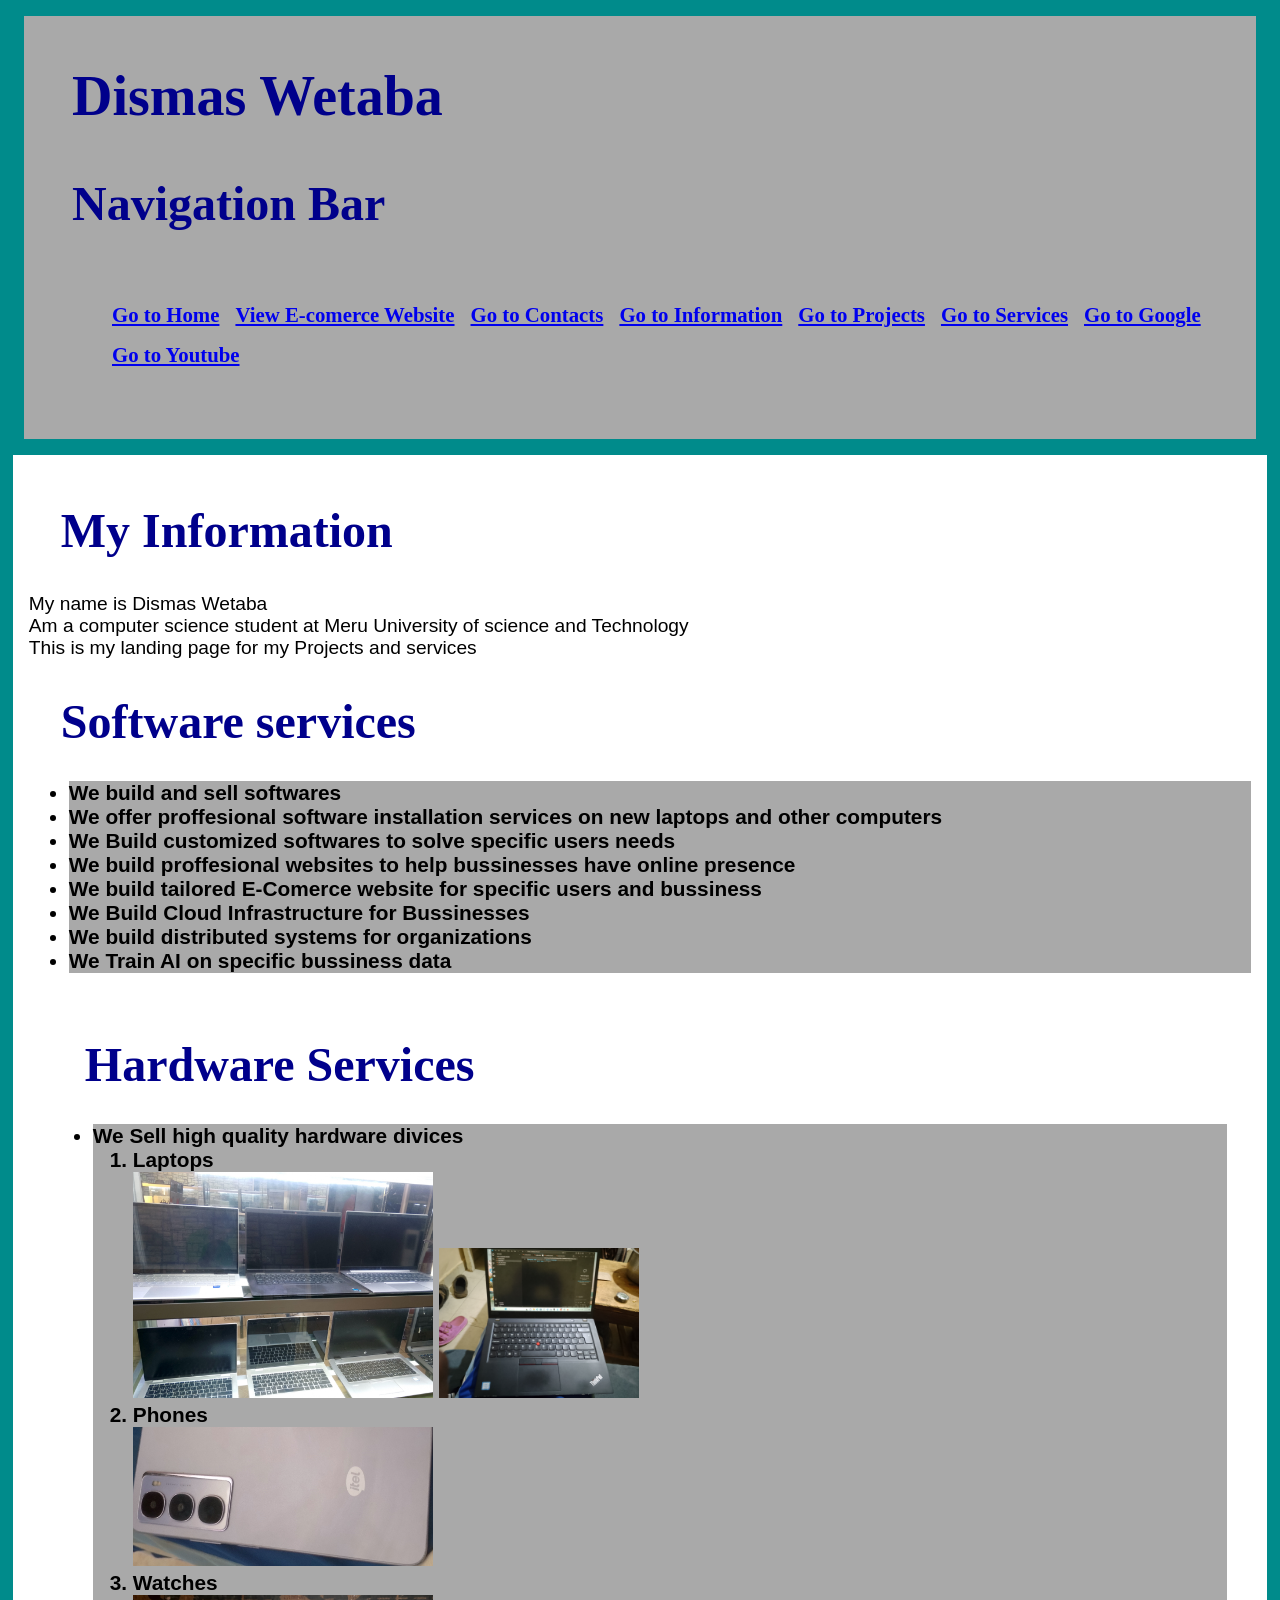
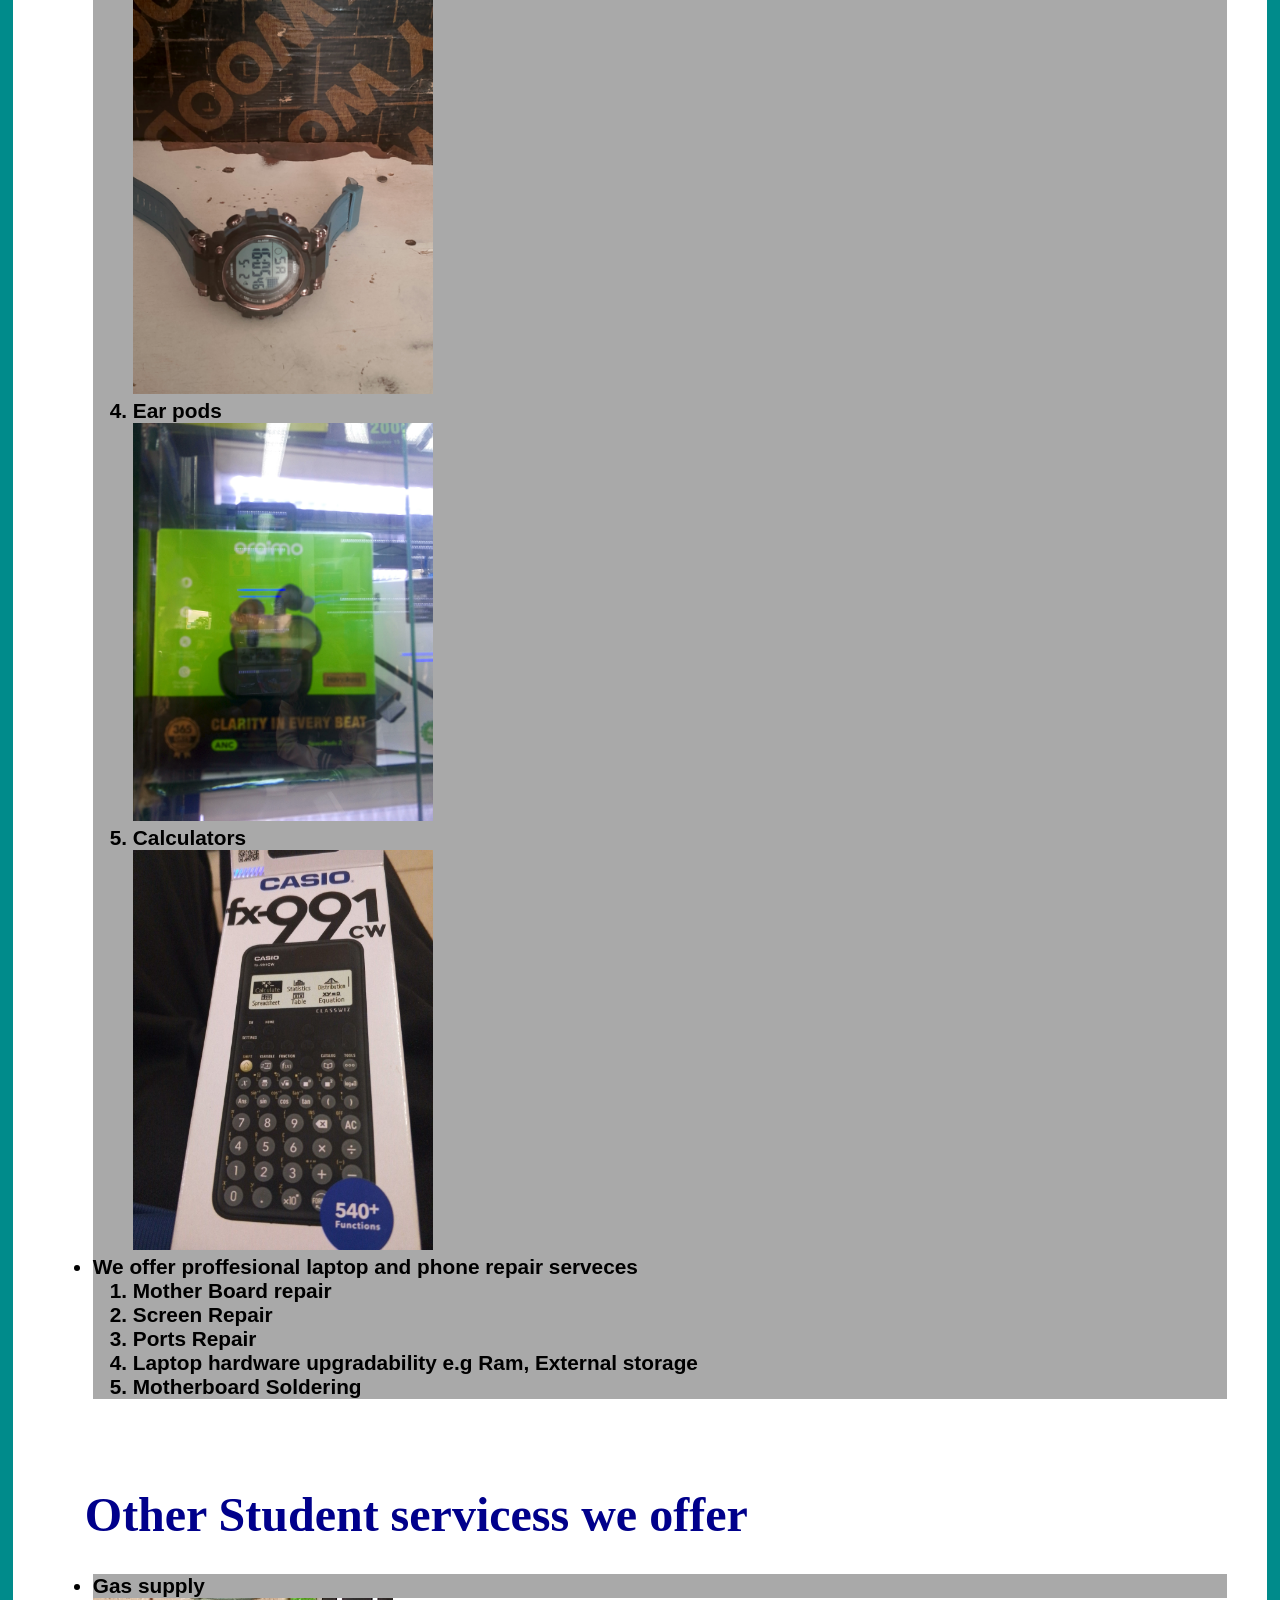
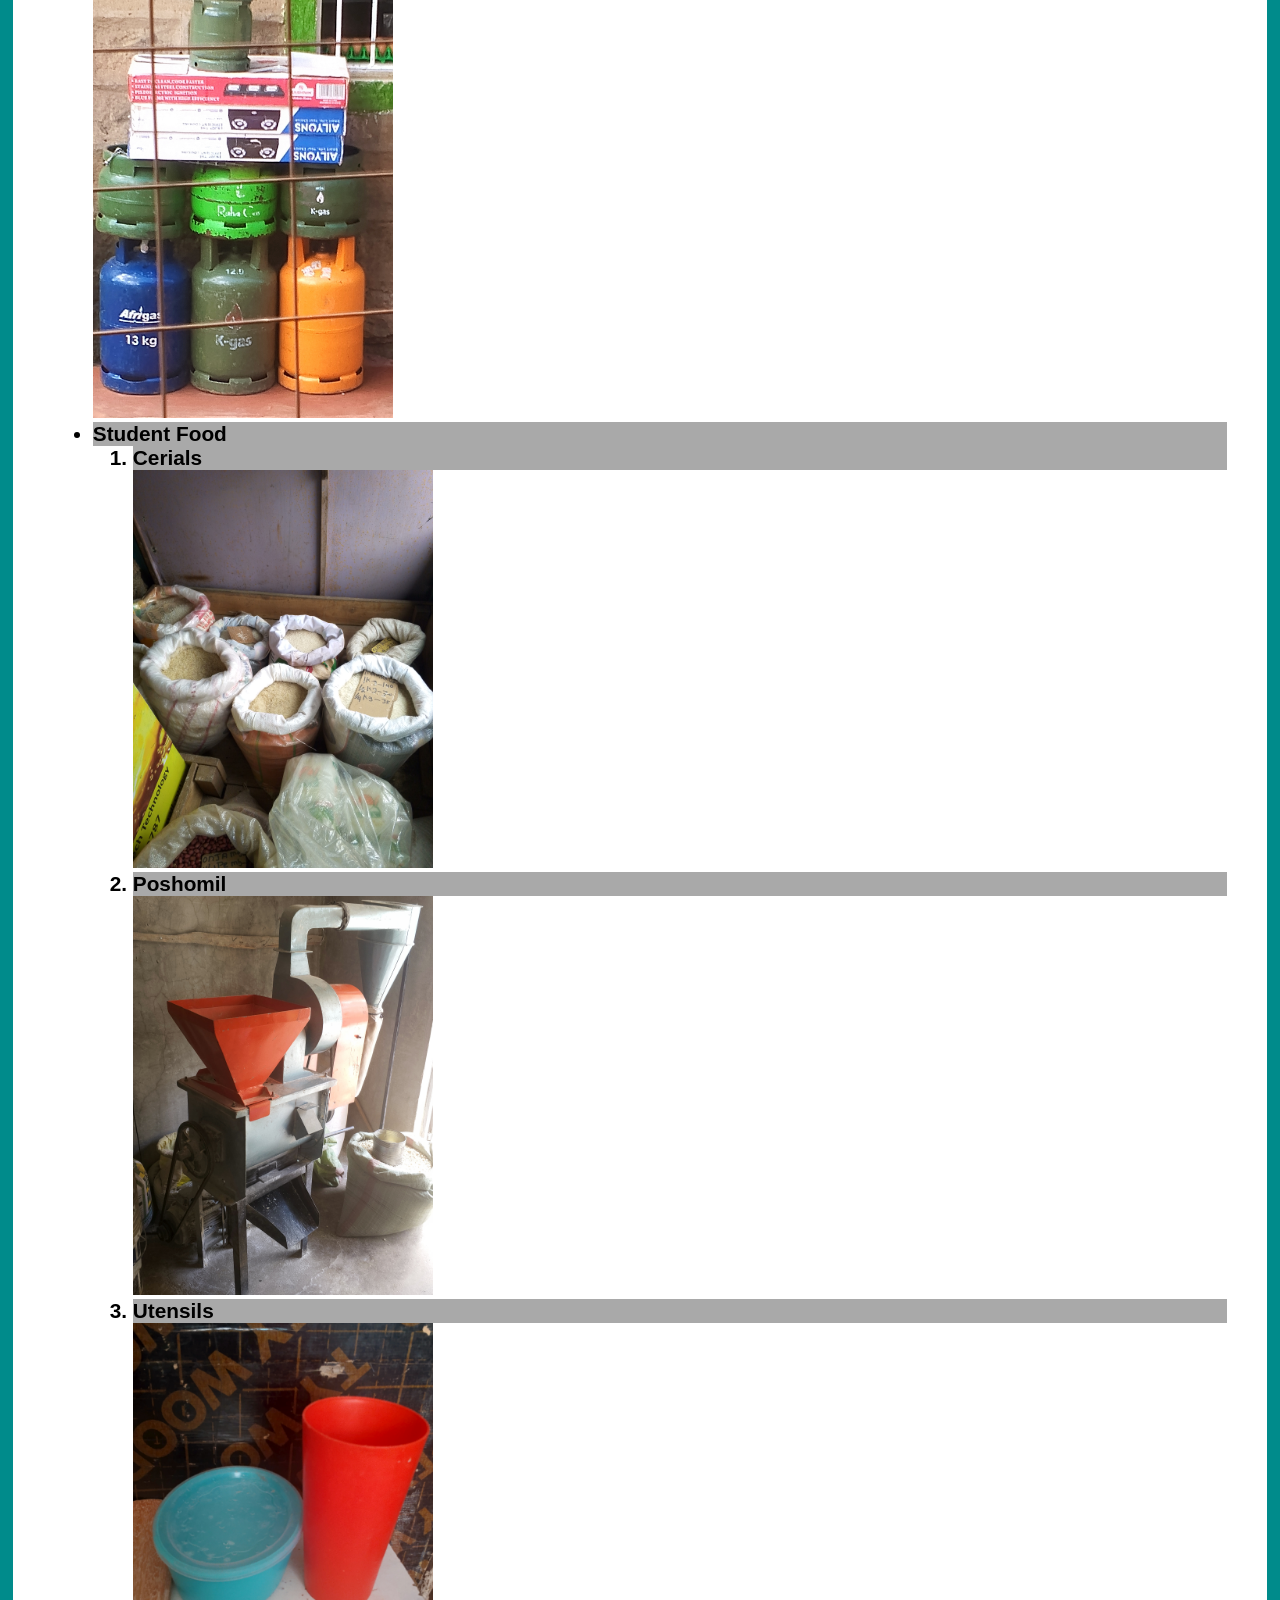
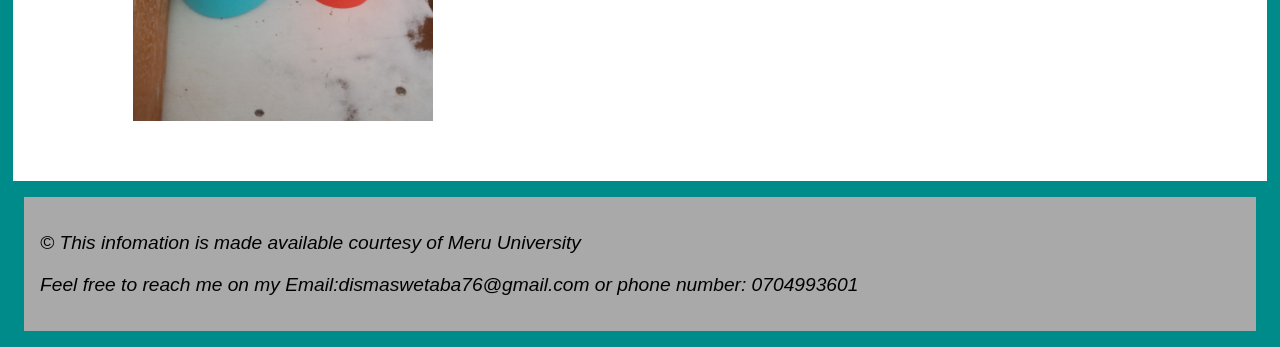
==== index.html @ cfc2835a "Added link to E-comerce website" ====
<!DOCTYPE html>
<html lang="en">
    <head>
        <meta charset="UTF-8">
        <meta name="viewport" content="width=device-width, initial-scale=1.0">
        <title> Dismas Home Page</title>
        <link rel="stylesheet" type="text/css" href="styles.css">
    </head>
    <body>
        <header>
            <h1>Dismas Wetaba</h1>
            <h2>Navigation Bar</h2>
            <strong>
                <nav>
                    <ul>
                        <li><a href="index1.html">Go to Home</a></li>
                        <li><a href="https://dismaswetaba.github.io/e_comerce_website/">View E-comerce Website</a></li>
                        <li><a href="contact1.html">Go to Contacts</a></li>
                        <li><a href="about1.html">Go to Information</a></li>
                        <li><a href="projects1.html">Go to Projects</a></li>
                        <li><a href="services1.html">Go to Services</a></li>
                        <li><a href="https://google.com">Go to Google</a></li>
                        <li><a href="https://youtube.com">Go to Youtube</a></li>
                    </ul>
                </nav>
            </strong>
        </header>
        <main>
            <h2>My Information</h2>
            <p>My name is Dismas Wetaba <br>Am a computer science student at Meru University of science and Technology <br>This is my landing page for my Projects and services </p>
            <section>
                <h2>Software services</h2>
                <ul>
                    <li>We build and sell softwares</li>
                    <li>We offer proffesional software installation services on new laptops and other computers</li>
                    <li>We Build customized softwares to solve specific users needs</li>
                    <li>We build proffesional websites to help bussinesses have online presence</li>
                    <li>We build tailored E-Comerce website for specific users and bussiness</li>
                    <li>We Build Cloud Infrastructure for Bussinesses</li>
                    <li>We build distributed systems for organizations </li>
                    <li>We Train AI on specific bussiness data</li>
                </ul>
            </section>
            <section class="card">
                <h2>Hardware Services</h2>
                <ul>
                    <li>We Sell high quality hardware divices
                        <ol>
                            <li>Laptops</li>
                            <img src="website_images/laptops.jpg" alt="Laptops" width="300" height="300"> 
                            <img src="website_images/laptop.jpg" alt="Laptop" width="200" height="250">                          <li>Phones</li>
                            <img src="website_images/phone.jpg" alt="Phone" width="300" height="300">
                            <li>Watches</li>
                            <img src="website_images/watch.jpg" alt="Watch" width="300" height="300">
                            <li>Ear pods</li>
                            <img src="website_images/earpods.jpg" alt="Ear Pods" width="300" height="300">
                            <li>Calculators</li>
                            <img src="website_images/calculator.jpg" alt="Calculator" width="300" height="300">
                        </ol>
                    </li>
                    <li>We offer proffesional laptop and phone repair serveces 
                        <ol>
                            <li>Mother Board repair</li>
                            <li>Screen Repair</li>
                            <li>Ports Repair</li>
                            <li>Laptop hardware upgradability e.g Ram, External storage</li>
                            <li>Motherboard Soldering</li>
                        </ol>
                    </li>
                </ul>
            </section>
            <aside class="card">
                <h2>Other Student servicess we offer</h2>
                <ul>
                    <li>Gas supply</li>
                        <img src="website_images/gas.jpg" alt="Gas" width="300" height="300">
                    <li>Student Food</li>
                    <ol>
                        <li>Cerials</li>
                            <img src="website_images/serials.jpg" alt="Serials" width="300" height="300">
                        <li>Poshomil</li>
                            <img src="website_images/poshomill.jpg" alt="Poshomill" width="300" height="300">
                        <li>Utensils</li>
                            <img src="website_images/utensils.jpg" alt="Utensils" width="300" height="300">
                    </ol>
                </ul>
            </aside>
            
        </main>
        <footer>
           <em><p>&copy; This infomation is made available courtesy of Meru University </p></em>
           <em><p>Feel free to reach me on my Email:dismaswetaba76@gmail.com or phone number: 0704993601</p></em>

        </footer>
    </body>
</html>
---- styles.css ----
```css
*, *::before, *::after {
    margin: 0;
    padding: 0;
    box-sizing: border-box;
}

/* Page background */
body {
    background-color: darkcyan;
}

/* Headings */
h1, h2, h3, h4 {
    color: darkblue;
    font-family: 'Times New Roman', Times, serif;
    padding: 1rem;
    margin: 1rem;
    font-weight: bold;
}

h1 {
    font-size: 3.5rem;
}

h2 {
    font-size: 3rem;
}

h3 {
    font-size: 2.2rem;
}

h4 {
    font-size: 1.9rem;
}

/* Paragraphs */
p {
    color: black;
    font-size: 1.2rem;
    font-family: sans-serif;
}

/* Header */
header {
    background-color: darkgray;
    color: green;
    margin: 1rem;
    padding: 1rem;
}

/* Navigation */
nav {
    background-color: darkgray;
    color: blue;
    font-weight: bold;
    margin: 1rem;
    padding: 1rem;
    font-size: 1.5rem;
}

/* Navigation list */
nav ul {
    display: flex;
    flex-wrap: wrap;
    gap: 1rem;
    list-style: none;
}

/* Navigation links */
nav a {
    display: block;
}

/* Main content */
main {
    background-color: white;
    color: black;
    margin: 0.3rem;
    padding: 1rem;
    font-family: sans-serif;
}

/* Cards */
.card {
    margin: 0.5rem;
    padding: 1rem;
    font-size: 1rem;
}

/* Images videos and table*/
img{
    max-width: 100%;
    height: auto;
}
.myphoto img{display: block; height: 80%; width: auto; aspect-ratio: 4/3; object-fit: contain;}
video, table {max-width: 100%; height: auto; max-height: 80vh; width: 100%;}


/* Lists */
li {
    color: black;
    font-size: 1.3rem;
    font-weight: bold;
    background-color: darkgray;
}

/* Links */
a:hover {
    color: darkgreen;
    background-color: white;
}

a:visited {
    color: blue;
}

/* Forms */
form {
    font-size: 1rem;
    background-color: lightgreen;
    color: black;
    margin: 1rem;
    padding: 1rem;
    max-width: 70%;
    height: auto;
}

/* Buttons */
button {
    background-color: green;
    color: black;
    font-size: 1.5rem;
    margin: 0.2rem;
    padding: 0.2rem;
    font-weight: bold;
}

/* Input */
input:focus {
    background-color: white;
}

/* Tables */
.table{background-color: darkgray; color: black; border: 3px solid black; width: 100%;}


/* Footer */
footer {
    background-color: darkgray;
    color: blue;
    margin: 1rem;
    padding: 1rem;
    font-family: Arial, Helvetica, sans-serif;
}

/* ----------------------------- */
/* PHONE / SMALL SCREEN STYLES   */
/* ----------------------------- */
@media (max-width: 768px) {

    header {
        margin: 0.5rem;
        padding: 0.5rem;
    }

    h1 {
        font-size: 2.2rem;
        margin: 0.5rem;
        padding: 0.5rem;
    }

    h2 {
        font-size: 1.8rem;
        margin: 0.5rem;
        padding: 0.5rem;
    }

    h3 {
        font-size: 1.5rem;
    }

    h4 {
        font-size: 1.3rem;
    }

    nav {
        margin: 0.5rem;
        padding: 0.5rem;
        font-size: 1rem;
    }

    nav ul {
        flex-direction: column;
        gap: 0.5rem;
    }

    main {
        margin: 0.2rem;
        padding: 0.5rem;
    }

    .card {
        margin: 0.3rem;
        padding: 0.5rem;
    }

    p {
        font-size: 1rem;
    }

    li {
        font-size: 1rem;
    }

    footer {
        margin: 0.5rem;
        padding: 0.5rem;
    }

    footer p {
        font-size: 0.8rem;
    }
    
}
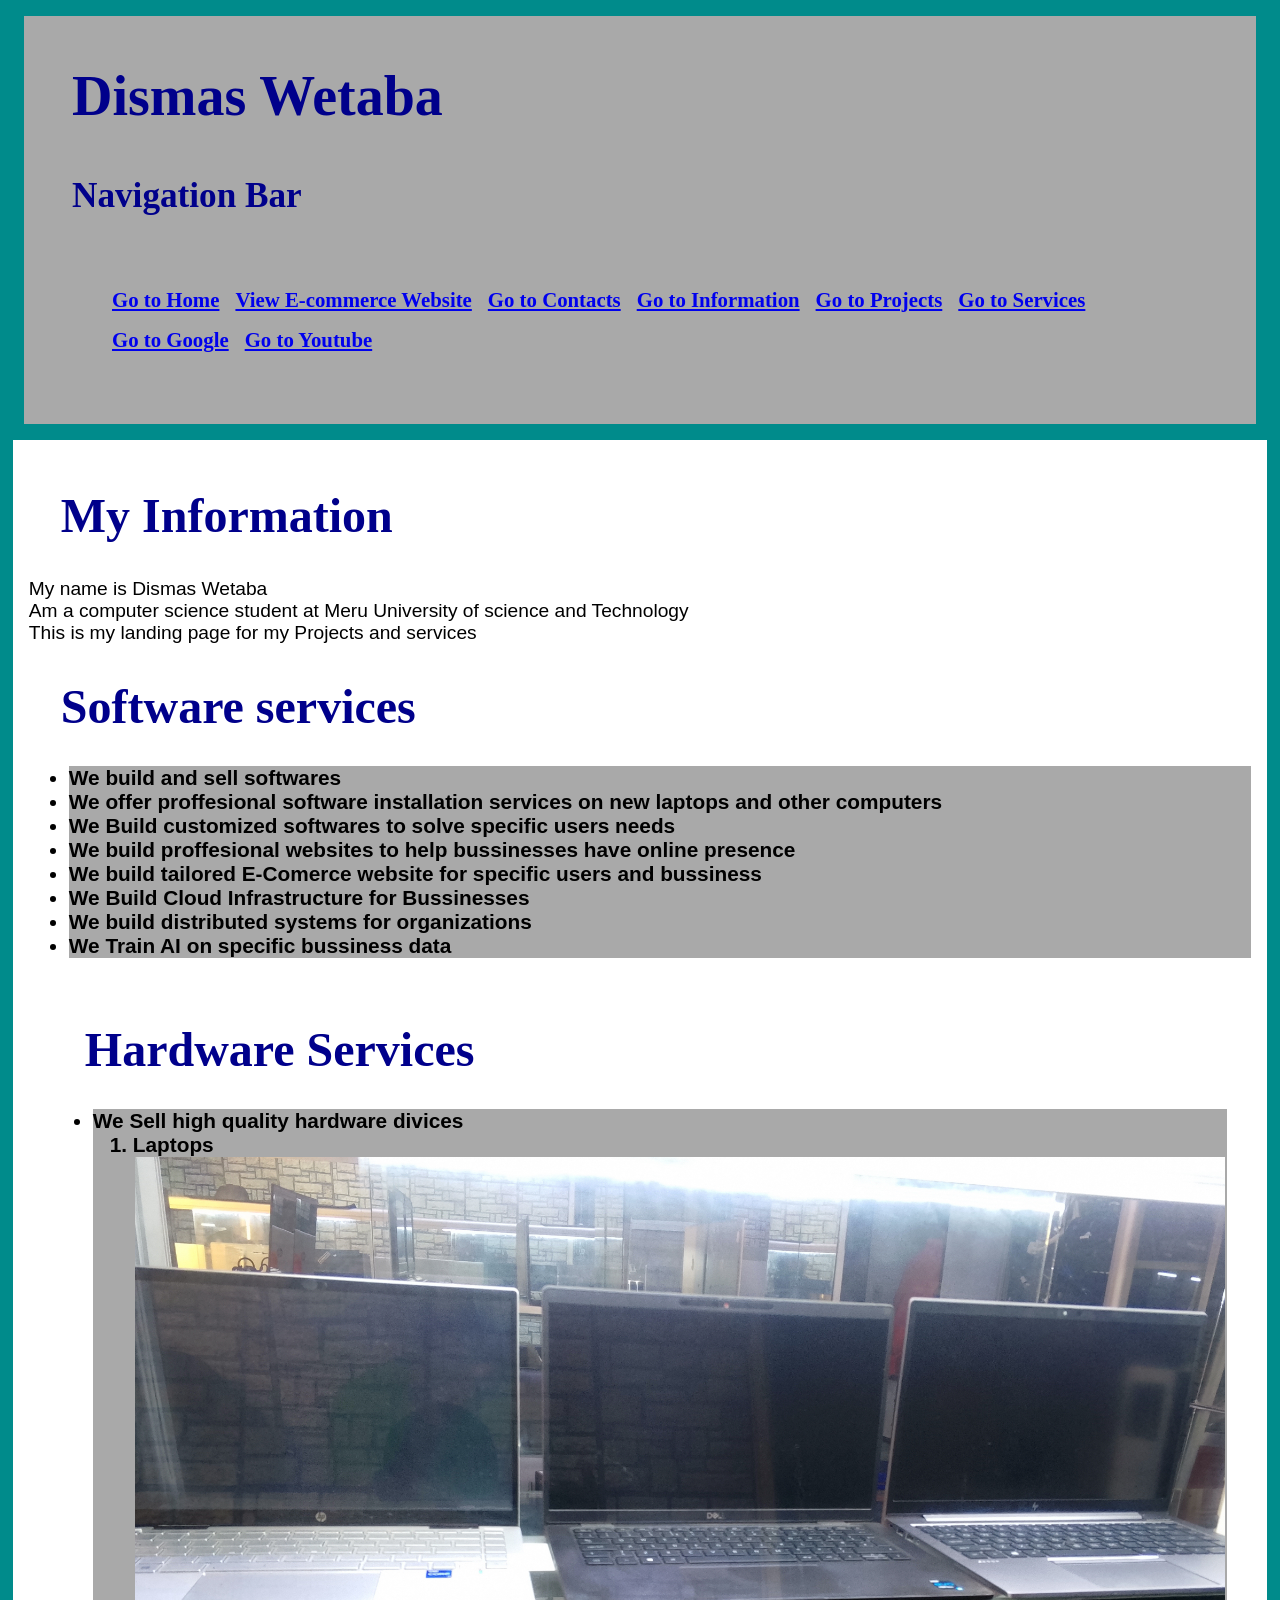
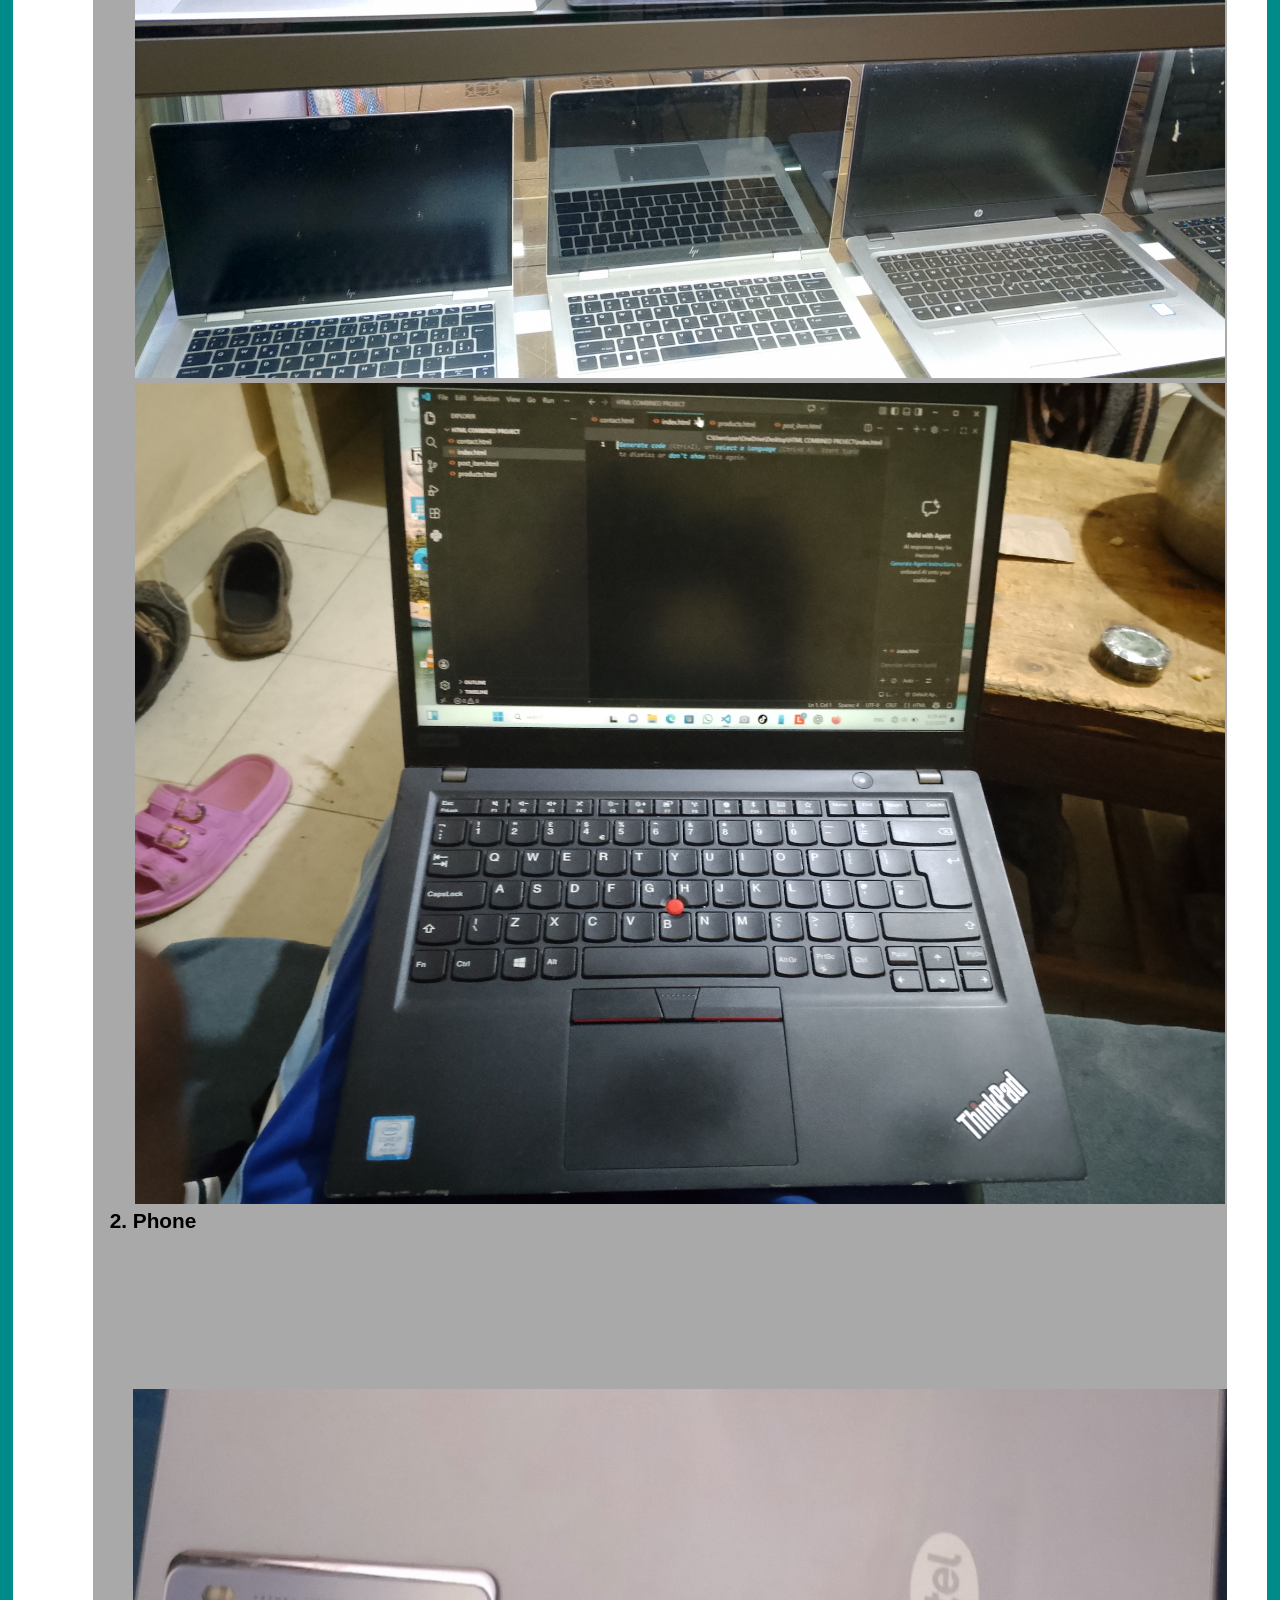
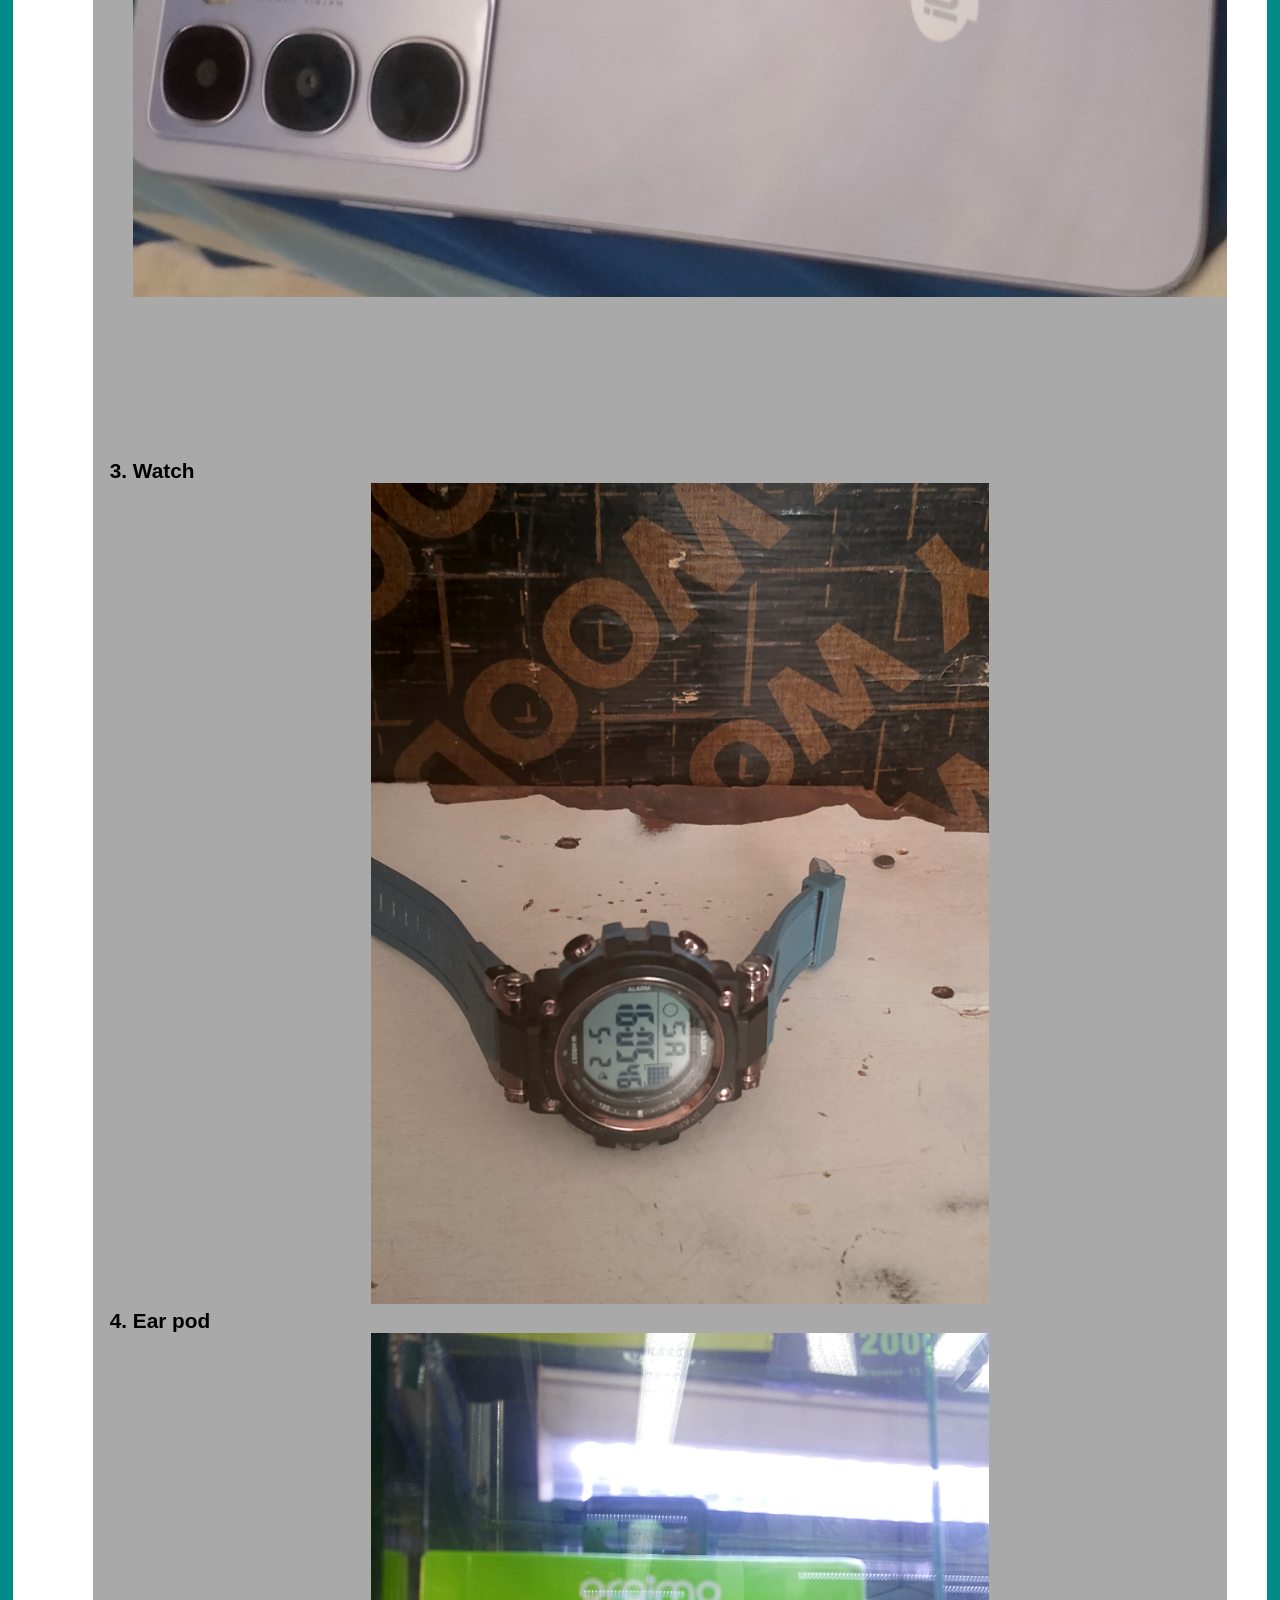
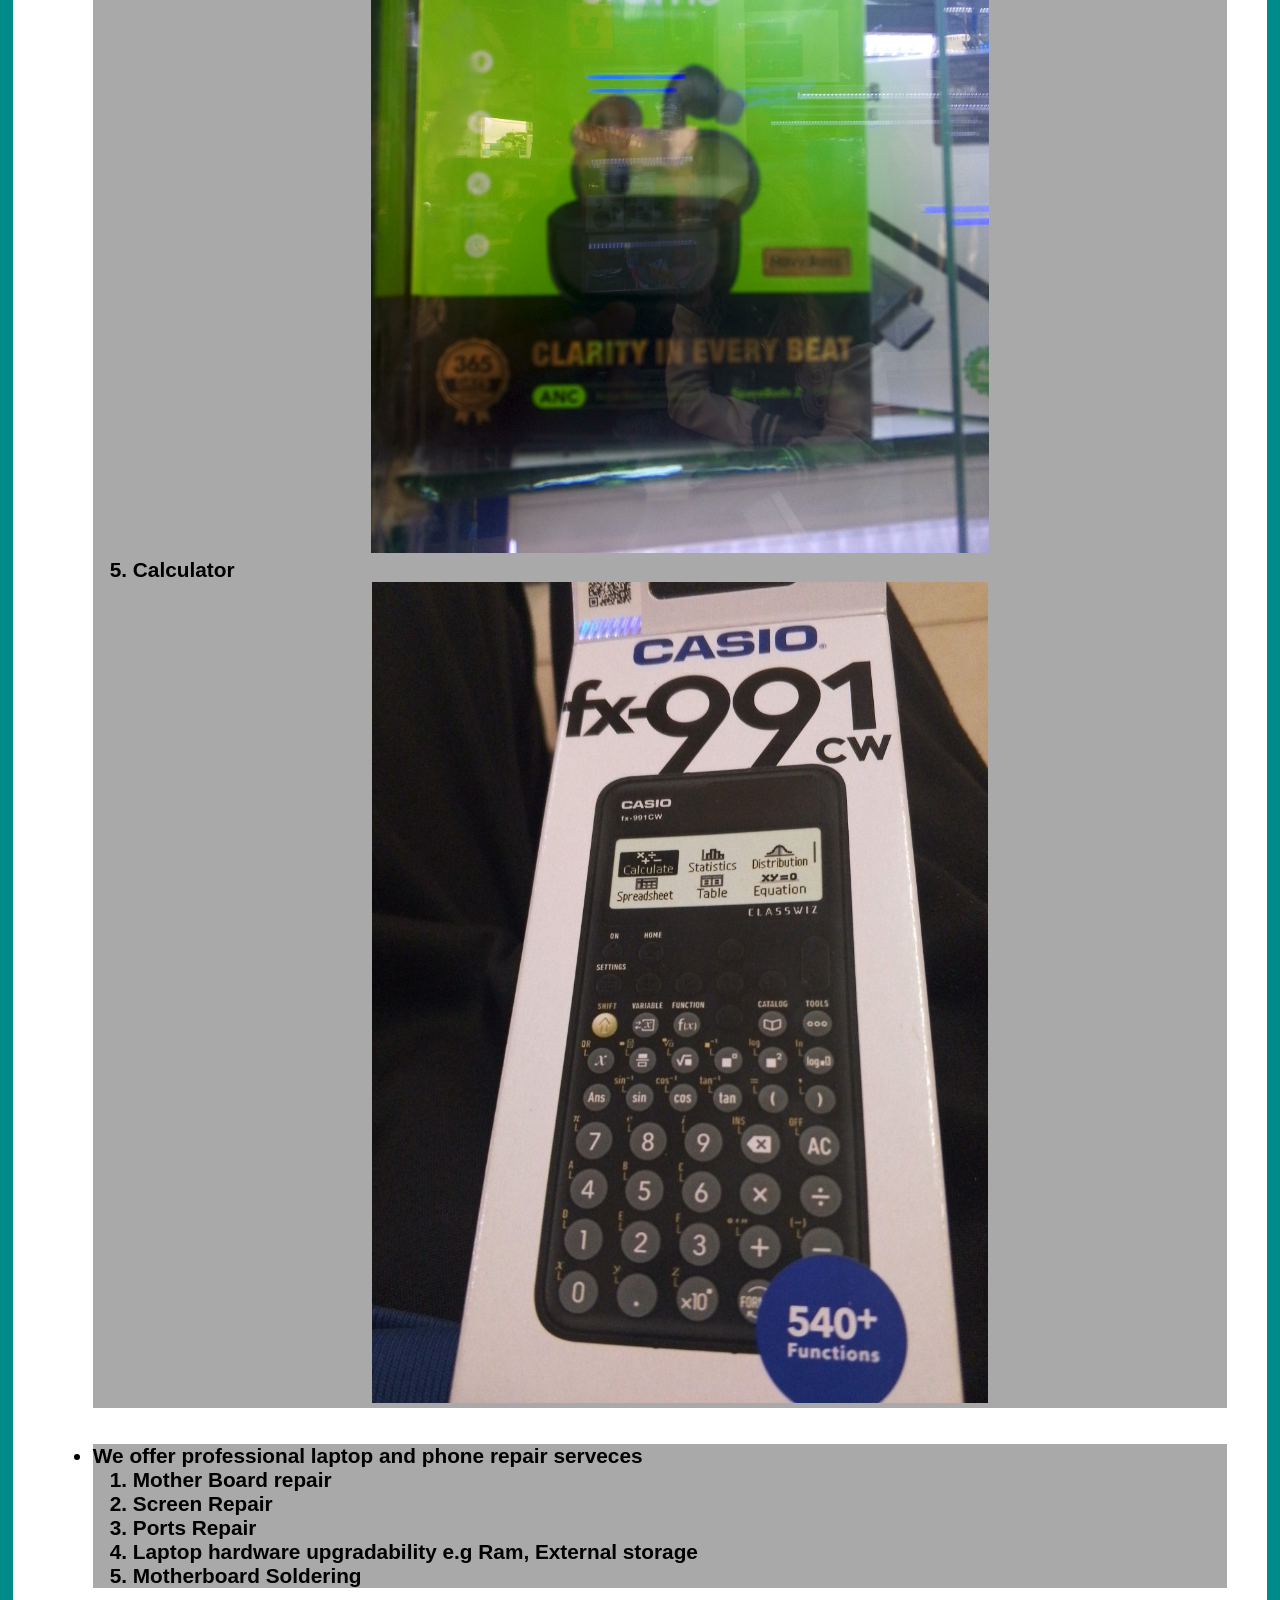
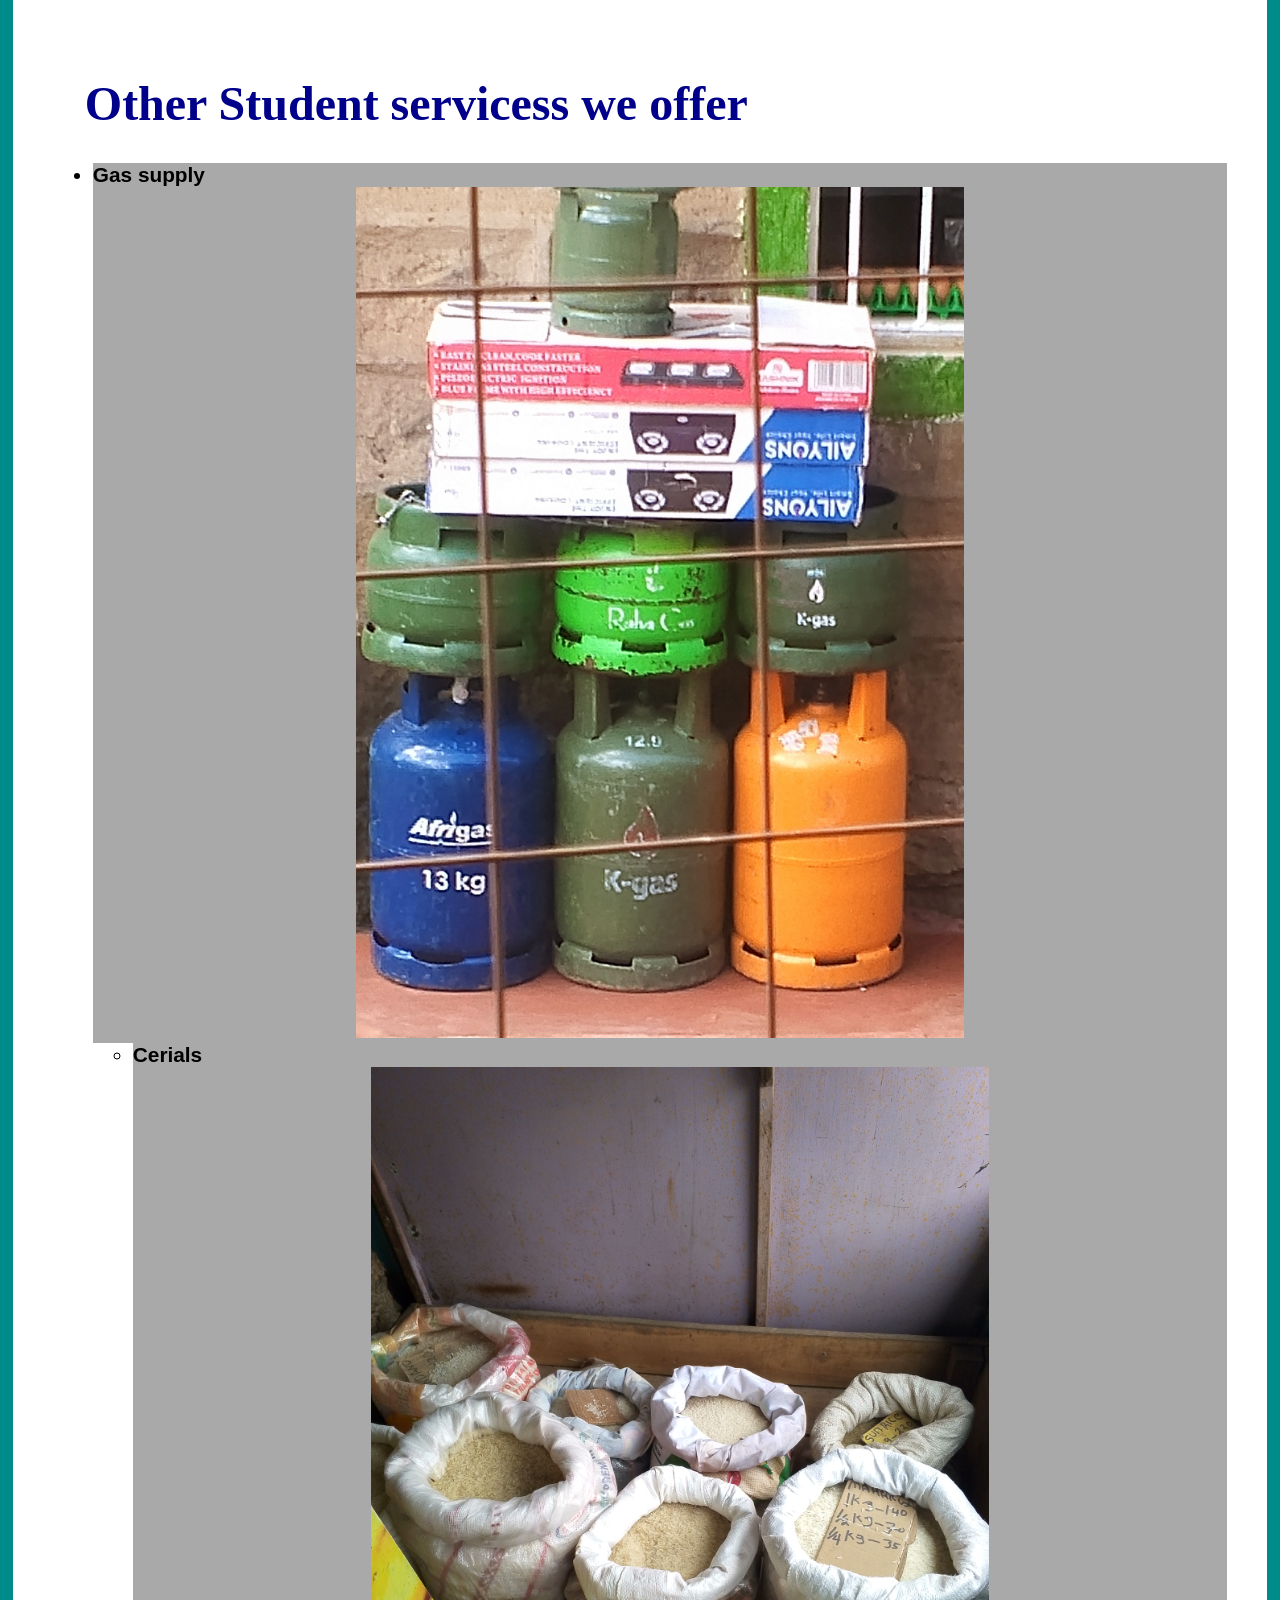
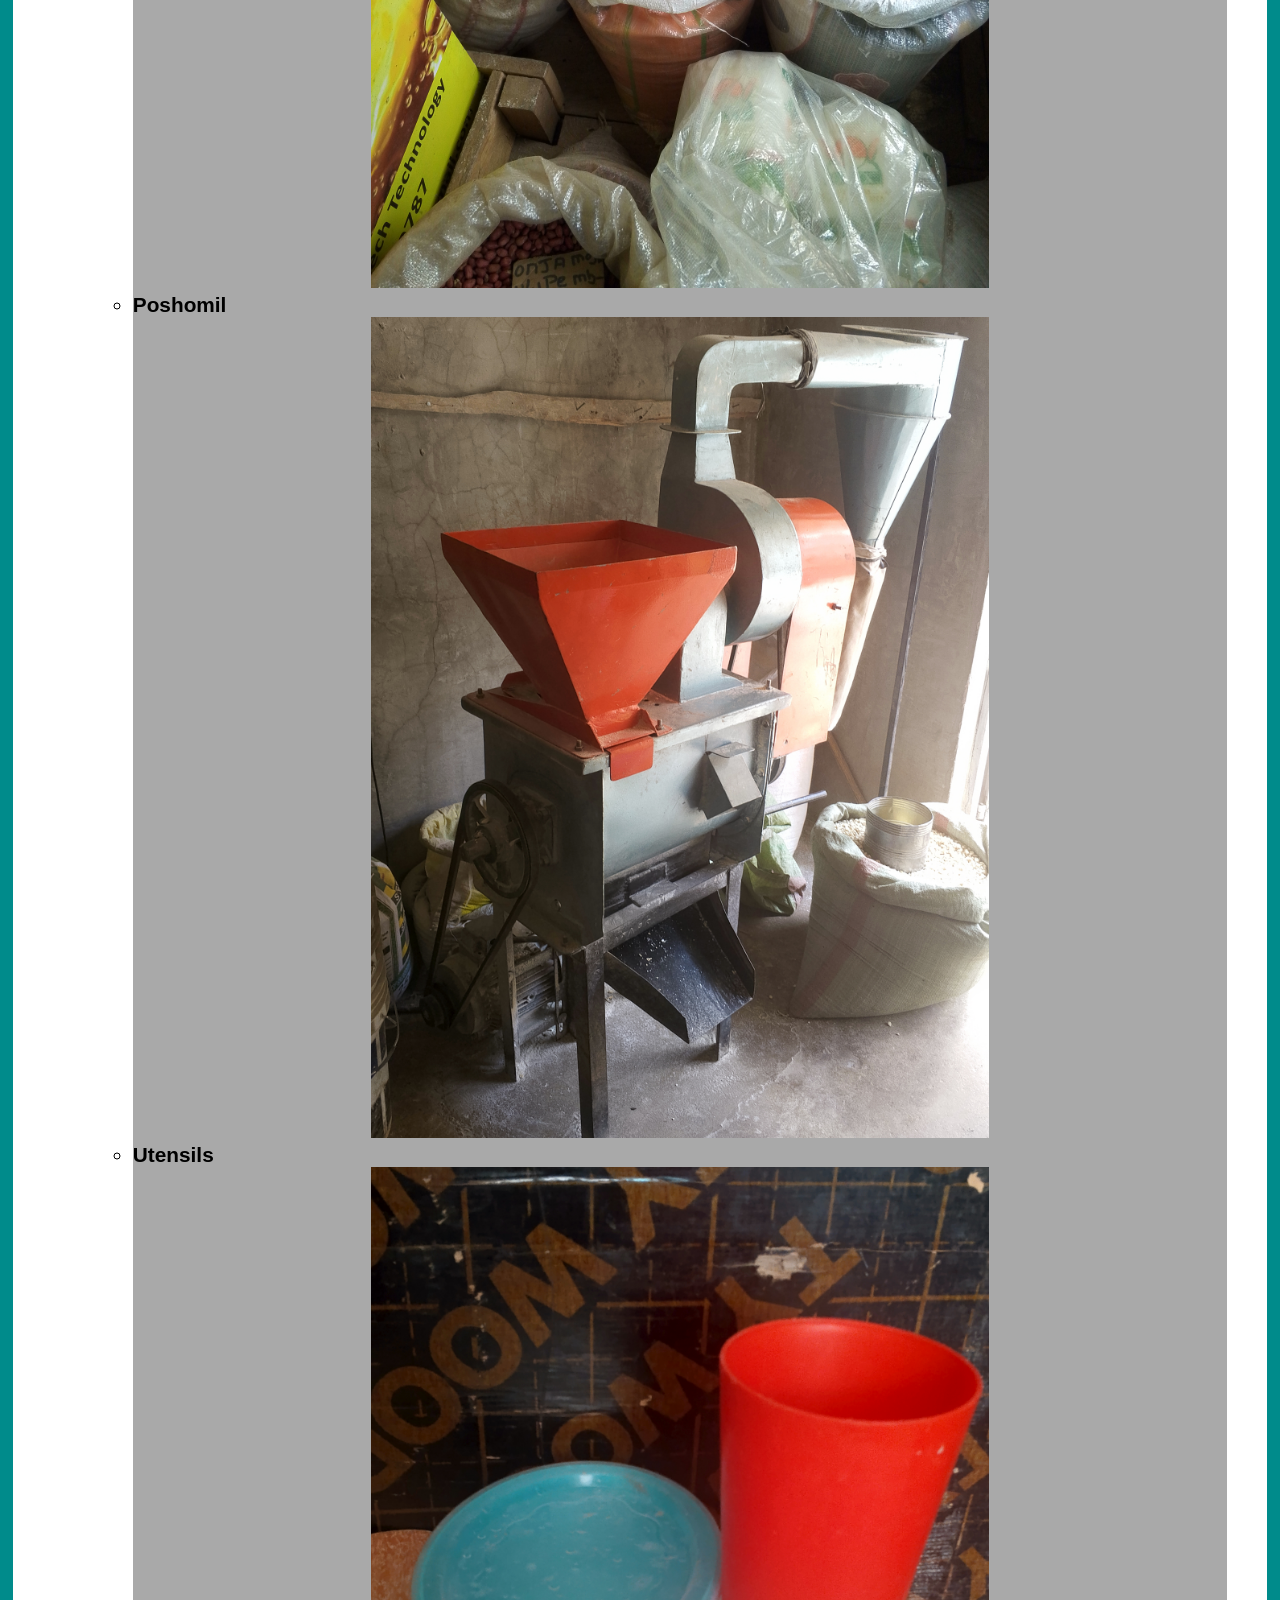
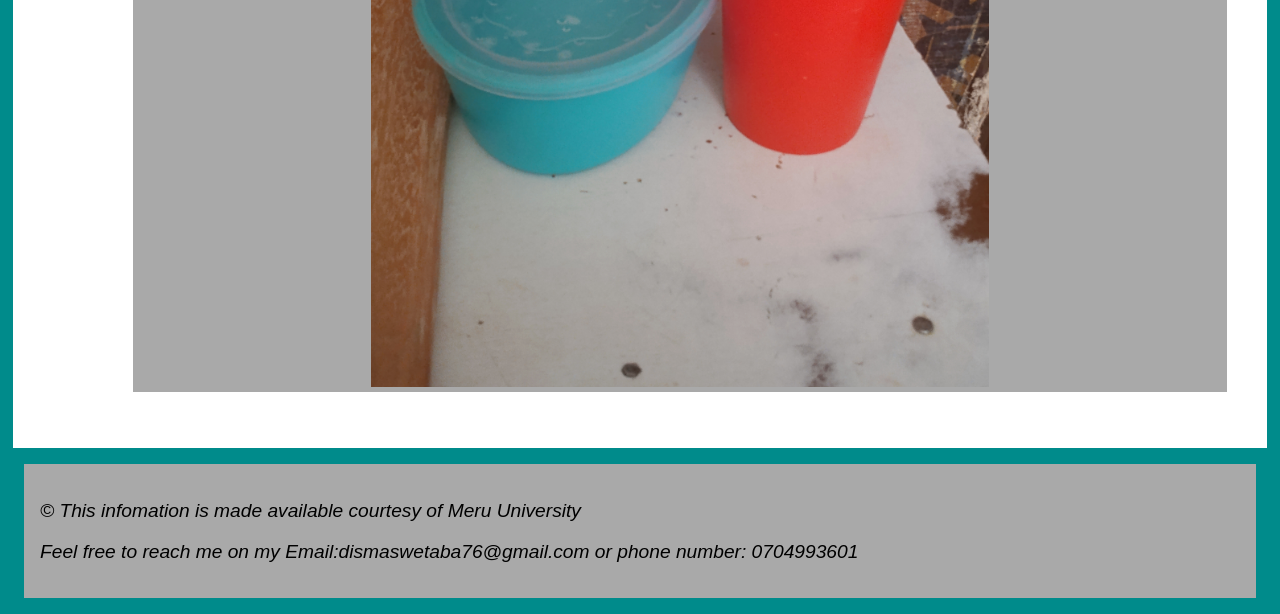
==== commit f7db9315: "Made The images responsive on all divices" ====
--- a/index.html
+++ b/index.html
@@ -9,12 +9,11 @@
     <body>
         <header>
             <h1>Dismas Wetaba</h1>
-            <h2>Navigation Bar</h2>
-            <strong>
+            <h3>Navigation Bar</h3>
                 <nav>
                     <ul>
                         <li><a href="index1.html">Go to Home</a></li>
-                        <li><a href="https://dismaswetaba.github.io/e_comerce_website/">View E-comerce Website</a></li>
+                        <li><a href="https://dismaswetaba.github.io/e_comerce_website/">View E-commerce Website</a></li>
                         <li><a href="contact1.html">Go to Contacts</a></li>
                         <li><a href="about1.html">Go to Information</a></li>
                         <li><a href="projects1.html">Go to Projects</a></li>
@@ -23,7 +22,6 @@
                         <li><a href="https://youtube.com">Go to Youtube</a></li>
                     </ul>
                 </nav>
-            </strong>
         </header>
         <main>
             <h2>My Information</h2>
@@ -45,20 +43,28 @@
                 <h2>Hardware Services</h2>
                 <ul>
                     <li>We Sell high quality hardware divices
-                        <ol>
-                            <li>Laptops</li>
-                            <img src="website_images/laptops.jpg" alt="Laptops" width="300" height="300"> 
-                            <img src="website_images/laptop.jpg" alt="Laptop" width="200" height="250">                          <li>Phones</li>
-                            <img src="website_images/phone.jpg" alt="Phone" width="300" height="300">
-                            <li>Watches</li>
-                            <img src="website_images/watch.jpg" alt="Watch" width="300" height="300">
-                            <li>Ear pods</li>
-                            <img src="website_images/earpods.jpg" alt="Ear Pods" width="300" height="300">
-                            <li>Calculators</li>
-                            <img src="website_images/calculator.jpg" alt="Calculator" width="300" height="300">
+                        <ol class="product">
+                            <li>Laptops
+                                <img src="website_images/laptops.jpg" alt="Laptops"> 
+                                <img src="website_images/laptop.jpg" alt="Laptop">
+                            </li>
+                            <li>Phone
+                            <img src="website_images/phone.jpg" alt="Phone">
+                            </li>
+                            <li>Watch
+                            <img src="website_images/watch.jpg" alt="Watch">
+                            </li>
+                            <li>Ear pod
+                            <img src="website_images/earpods.jpg" alt="Ear Pods">
+                            </li>
+                            <li>Calculator
+                            <img src="website_images/calculator.jpg" alt="Calculator">
+                            </li>
                         </ol>
-                    </li>
-                    <li>We offer proffesional laptop and phone repair serveces 
+                    </li><br><br>
+
+
+                    <li>We offer professional laptop and phone repair serveces 
                         <ol>
                             <li>Mother Board repair</li>
                             <li>Screen Repair</li>
@@ -72,24 +78,27 @@
             <aside class="card">
                 <h2>Other Student servicess we offer</h2>
                 <ul>
-                    <li>Gas supply</li>
+                    <li>Gas supply
                         <img src="website_images/gas.jpg" alt="Gas" width="300" height="300">
-                    <li>Student Food</li>
-                    <ol>
-                        <li>Cerials</li>
+                    </li>
+                    <ul>
+                        <li>Cerials
                             <img src="website_images/serials.jpg" alt="Serials" width="300" height="300">
-                        <li>Poshomil</li>
+                        </li>
+                        <li>Poshomil
                             <img src="website_images/poshomill.jpg" alt="Poshomill" width="300" height="300">
-                        <li>Utensils</li>
+                        </li>
+                        <li>Utensils
                             <img src="website_images/utensils.jpg" alt="Utensils" width="300" height="300">
-                    </ol>
+                        </li>
+                    </ul>
                 </ul>
             </aside>
             
         </main>
         <footer>
-           <em><p>&copy; This infomation is made available courtesy of Meru University </p></em>
-           <em><p>Feel free to reach me on my Email:dismaswetaba76@gmail.com or phone number: 0704993601</p></em>
+           <p> <em>&copy; This infomation is made available courtesy of Meru University</em> </p>
+           <p><em>Feel free to reach me on my Email:dismaswetaba76@gmail.com or phone number: 0704993601</em></p>
 
         </footer>
     </body>
--- a/styles.css
+++ b/styles.css
@@ -91,8 +91,10 @@
 
 /* Images videos and table*/
 img{
-    max-width: 100%;
+    width: 100%;
     height: auto;
+    object-fit: contain;
+    aspect-ratio: 4/3;
 }
 .myphoto img{display: block; height: 80%; width: auto; aspect-ratio: 4/3; object-fit: contain;}
 video, table {max-width: 100%; height: auto; max-height: 80vh; width: 100%;}
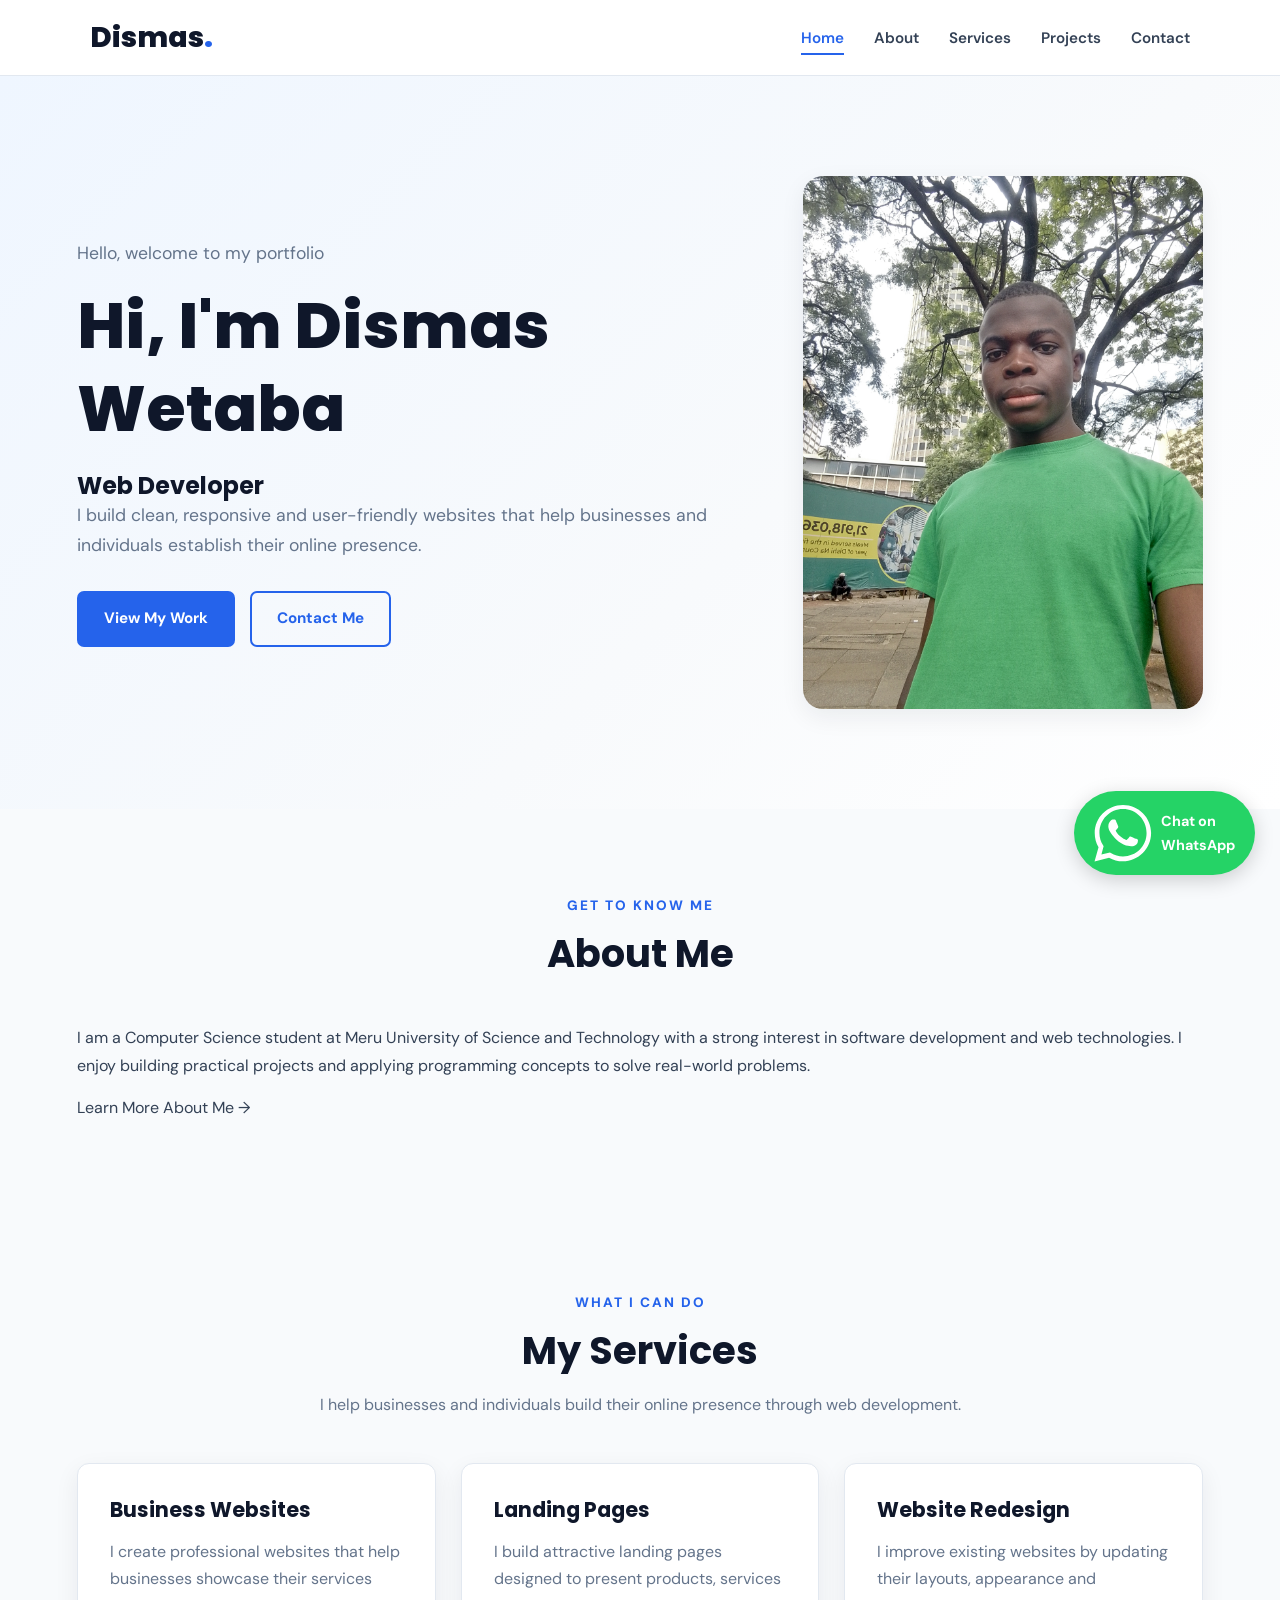
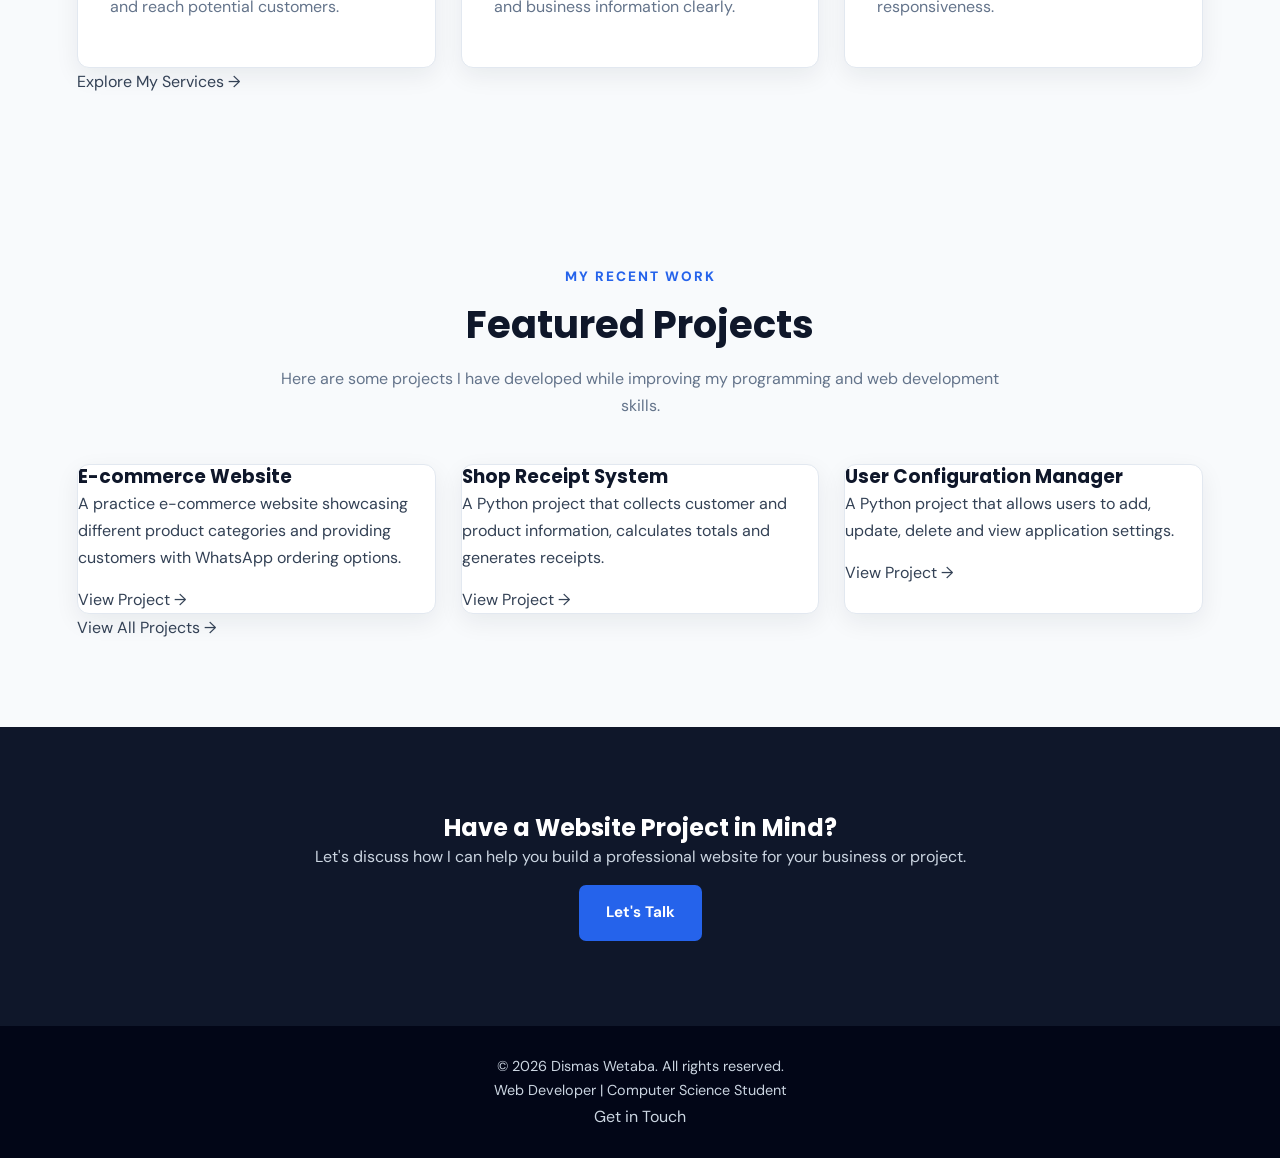
==== commit 814700a9: "feature-made the website user frendly and mobile responsive" ====
--- a/index.html
+++ b/index.html
@@ -1,105 +1,318 @@
 <!DOCTYPE html>
 <html lang="en">
-    <head>
-        <meta charset="UTF-8">
-        <meta name="viewport" content="width=device-width, initial-scale=1.0">
-        <title> Dismas Home Page</title>
-        <link rel="stylesheet" type="text/css" href="styles.css">
-    </head>
-    <body>
-        <header>
-            <h1>Dismas Wetaba</h1>
-            <h3>Navigation Bar</h3>
-                <nav>
-                    <ul>
-                        <li><a href="index1.html">Go to Home</a></li>
-                        <li><a href="https://dismaswetaba.github.io/e_comerce_website/">View E-commerce Website</a></li>
-                        <li><a href="contact1.html">Go to Contacts</a></li>
-                        <li><a href="about1.html">Go to Information</a></li>
-                        <li><a href="projects1.html">Go to Projects</a></li>
-                        <li><a href="services1.html">Go to Services</a></li>
-                        <li><a href="https://google.com">Go to Google</a></li>
-                        <li><a href="https://youtube.com">Go to Youtube</a></li>
-                    </ul>
-                </nav>
-        </header>
-        <main>
-            <h2>My Information</h2>
-            <p>My name is Dismas Wetaba <br>Am a computer science student at Meru University of science and Technology <br>This is my landing page for my Projects and services </p>
-            <section>
-                <h2>Software services</h2>
-                <ul>
-                    <li>We build and sell softwares</li>
-                    <li>We offer proffesional software installation services on new laptops and other computers</li>
-                    <li>We Build customized softwares to solve specific users needs</li>
-                    <li>We build proffesional websites to help bussinesses have online presence</li>
-                    <li>We build tailored E-Comerce website for specific users and bussiness</li>
-                    <li>We Build Cloud Infrastructure for Bussinesses</li>
-                    <li>We build distributed systems for organizations </li>
-                    <li>We Train AI on specific bussiness data</li>
-                </ul>
-            </section>
-            <section class="card">
-                <h2>Hardware Services</h2>
-                <ul>
-                    <li>We Sell high quality hardware divices
-                        <ol class="product">
-                            <li>Laptops
-                                <img src="website_images/laptops.jpg" alt="Laptops"> 
-                                <img src="website_images/laptop.jpg" alt="Laptop">
-                            </li>
-                            <li>Phone
-                            <img src="website_images/phone.jpg" alt="Phone">
-                            </li>
-                            <li>Watch
-                            <img src="website_images/watch.jpg" alt="Watch">
-                            </li>
-                            <li>Ear pod
-                            <img src="website_images/earpods.jpg" alt="Ear Pods">
-                            </li>
-                            <li>Calculator
-                            <img src="website_images/calculator.jpg" alt="Calculator">
-                            </li>
-                        </ol>
-                    </li><br><br>
-
-
-                    <li>We offer professional laptop and phone repair serveces 
-                        <ol>
-                            <li>Mother Board repair</li>
-                            <li>Screen Repair</li>
-                            <li>Ports Repair</li>
-                            <li>Laptop hardware upgradability e.g Ram, External storage</li>
-                            <li>Motherboard Soldering</li>
-                        </ol>
-                    </li>
-                </ul>
-            </section>
-            <aside class="card">
-                <h2>Other Student servicess we offer</h2>
-                <ul>
-                    <li>Gas supply
-                        <img src="website_images/gas.jpg" alt="Gas" width="300" height="300">
-                    </li>
-                    <ul>
-                        <li>Cerials
-                            <img src="website_images/serials.jpg" alt="Serials" width="300" height="300">
-                        </li>
-                        <li>Poshomil
-                            <img src="website_images/poshomill.jpg" alt="Poshomill" width="300" height="300">
-                        </li>
-                        <li>Utensils
-                            <img src="website_images/utensils.jpg" alt="Utensils" width="300" height="300">
-                        </li>
-                    </ul>
-                </ul>
-            </aside>
-            
-        </main>
-        <footer>
-           <p> <em>&copy; This infomation is made available courtesy of Meru University</em> </p>
-           <p><em>Feel free to reach me on my Email:dismaswetaba76@gmail.com or phone number: 0704993601</em></p>
-
-        </footer>
-    </body>
+
+<head>
+    <meta charset="UTF-8">
+    <meta name="viewport" content="width=device-width, initial-scale=1.0">
+
+    <meta name="description"
+          content="Dismas Wetaba is a web developer and Computer Science student building responsive, user-friendly websites for businesses and individuals.">
+
+    <meta name="author" content="Dismas Wetaba">
+
+    <title>Dismas Wetaba | Web Developer</title>
+
+    <link rel="stylesheet" href="styles.css">
+</head>
+
+<body>
+
+    <!-- Navigation Bar -->
+    <header class="header">
+
+        <nav class="navbar" aria-label="Main navigation">
+
+            <a href="index.html" class="logo">Dismas<span>.</span></a>
+
+            <ul class="nav-links">
+                <li>
+                    <a href="index.html" class="active" aria-current="page">Home</a>
+                </li>
+                <li><a href="about1.html">About</a></li>
+                <li><a href="services1.html">Services</a></li>
+                <li><a href="projects1.html">Projects</a></li>
+                <li><a href="contact1.html">Contact</a></li>
+            </ul>
+
+        </nav>
+
+    </header>
+
+
+    <!-- Main Content -->
+    <main>
+
+        <!-- Hero Section -->
+        <section class="hero">
+
+            <div class="hero-content">
+
+                <p class="hero-greeting">Hello, welcome to my portfolio</p>
+
+                <h1>
+                    Hi, I'm <span>Dismas Wetaba</span>
+                </h1>
+
+                <h2>Web Developer</h2>
+
+                <p class="hero-description">
+                    I build clean, responsive and user-friendly websites
+                    that help businesses and individuals establish
+                    their online presence.
+                </p>
+
+                <div class="hero-buttons">
+
+                    <a href="projects1.html" class="btn btn-primary">
+                        View My Work
+                    </a>
+
+                    <a href="contact1.html" class="btn btn-secondary">
+                        Contact Me
+                    </a>
+
+                </div>
+
+            </div>
+
+
+            <div class="hero-image">
+
+                <img src="website_images/myphoto.jpg"
+                     alt="Portrait of Dismas Wetaba">
+
+            </div>
+
+        </section>
+
+
+        <!-- About Preview -->
+        <section class="about-preview">
+
+            <div class="section-heading">
+
+                <p class="section-subtitle">GET TO KNOW ME</p>
+
+                <h2>About Me</h2>
+
+            </div>
+
+            <p>
+                I am a Computer Science student at Meru University of
+                Science and Technology with a strong interest in
+                software development and web technologies.
+
+                I enjoy building practical projects and applying
+                programming concepts to solve real-world problems.
+            </p>
+
+            <a href="about.html" class="text-link">
+                Learn More About Me →
+            </a>
+
+        </section>
+
+
+        <!-- Services Preview -->
+        <section class="services-preview">
+
+            <div class="section-heading">
+
+                <p class="section-subtitle">WHAT I CAN DO</p>
+
+                <h2>My Services</h2>
+
+                <p>
+                    I help businesses and individuals build their
+                    online presence through web development.
+                </p>
+
+            </div>
+
+
+            <div class="services-container">
+
+                <article class="service-card">
+
+                    <h3>Business Websites</h3>
+
+                    <p>
+                        I create professional websites that help
+                        businesses showcase their services and
+                        reach potential customers.
+                    </p>
+
+                </article>
+
+
+                <article class="service-card">
+
+                    <h3>Landing Pages</h3>
+
+                    <p>
+                        I build attractive landing pages designed
+                        to present products, services and business
+                        information clearly.
+                    </p>
+
+                </article>
+
+
+                <article class="service-card">
+
+                    <h3>Website Redesign</h3>
+
+                    <p>
+                        I improve existing websites by updating
+                        their layouts, appearance and responsiveness.
+                    </p>
+
+                </article>
+
+            </div>
+
+
+            <a href="services1.html" class="text-link">
+                Explore My Services →
+            </a>
+
+        </section>
+
+
+        <!-- Featured Projects -->
+        <section class="projects-preview">
+
+            <div class="section-heading">
+
+                <p class="section-subtitle">MY RECENT WORK</p>
+
+                <h2>Featured Projects</h2>
+
+                <p>
+                    Here are some projects I have developed while
+                    improving my programming and web development skills.
+                </p>
+
+            </div>
+
+
+            <div class="projects-container">
+
+                <article class="project-card">
+
+                    <h3>E-commerce Website</h3>
+
+                    <p>
+                        A practice e-commerce website showcasing
+                        different product categories and providing
+                        customers with WhatsApp ordering options.
+                    </p>
+
+                    <a href="https://dismaswetaba.github.io/e_comerce_website/"
+                       target="_blank"
+                       rel="noopener noreferrer">
+                        View Project →
+                    </a>
+
+                </article>
+
+
+                <article class="project-card">
+
+                    <h3>Shop Receipt System</h3>
+
+                    <p>
+                        A Python project that collects customer
+                        and product information, calculates totals
+                        and generates receipts.
+                    </p>
+
+                    <a href="https://github.com/dismaswetaba/shop-receipt-system/"
+                       target="_blank"
+                       rel="noopener noreferrer">
+                        View Project →
+                    </a>
+
+                </article>
+
+
+                <article class="project-card">
+
+                    <h3>User Configuration Manager</h3>
+
+                    <p>
+                        A Python project that allows users to add,
+                        update, delete and view application settings.
+                    </p>
+
+                    <a href="https://github.com/dismaswetaba/user-configuration-manager/"
+                       target="_blank"
+                       rel="noopener noreferrer">
+                        View Project →
+                    </a>
+
+                </article>
+
+            </div>
+
+
+            <a href="projects1.html" class="text-link">
+                View All Projects →
+            </a>
+
+        </section>
+
+
+        <!-- Contact Call To Action -->
+        <section class="contact-cta">
+
+            <h2>Have a Website Project in Mind?</h2>
+
+            <p>
+                Let's discuss how I can help you build a professional
+                website for your business or project.
+            </p>
+
+            <a href="contact1.html" class="btn btn-primary">
+                Let's Talk
+            </a>
+
+        </section>
+
+    </main>
+
+
+    <!-- Footer -->
+    <footer class="footer">
+
+        <p>
+            &copy; 2026 Dismas Wetaba. All rights reserved.
+        </p>
+
+        <p>
+            Web Developer | Computer Science Student
+        </p>
+
+        <a href="contact1.html">Get in Touch</a>
+
+    </footer>
+
+
+    <!-- Floating WhatsApp Button -->
+    <a href="https://wa.me/254704993601?text=Hello%20Dismas%2C%20I%20visited%20your%20portfolio%20and%20would%20like%20to%20discuss%20a%20project."
+       class="whatsapp-button"
+       target="_blank"
+       rel="noopener noreferrer"
+       aria-label="Contact Dismas on WhatsApp">
+
+        <svg viewBox="0 0 32 32" aria-hidden="true">
+            <path fill="currentColor"
+                  d="M16 .5C7.4.5.4 7.4.4 16c0 2.8.7 5.5 2.1 7.9L.3 31.7l8-2.1c2.3 1.3 4.9 2 7.6 2 8.6 0 15.6-7 15.6-15.6S24.6.5 16 .5zm0 28.4c-2.4 0-4.7-.6-6.7-1.9l-.5-.3-4.7 1.2 1.2-4.6-.3-.5c-1.3-2-2-4.4-2-6.8C3 8.6 8.8 2.8 16 2.8S29 8.6 29 16s-5.8 12.9-13 12.9zm7.1-9.7c-.4-.2-2.3-1.1-2.7-1.2-.4-.1-.6-.2-.9.2-.3.4-1 1.2-1.2 1.4-.2.3-.4.3-.8.1-.4-.2-1.7-.6-3.2-2-1.2-1-2-2.3-2.2-2.7-.2-.4 0-.6.2-.8.2-.2.4-.4.6-.7.2-.2.3-.4.4-.6.1-.3.1-.5 0-.7-.1-.2-.9-2.1-1.2-2.9-.3-.8-.7-.7-.9-.7h-.8c-.3 0-.7.1-1.1.5-.4.4-1.4 1.3-1.4 3.2s1.4 3.7 1.6 4c.2.3 2.8 4.3 6.8 6 1 .4 1.8.7 2.4.8 1 .3 1.9.3 2.6.2.8-.1 2.3-.9 2.7-1.8.3-.9.3-1.7.2-1.8-.1-.2-.4-.3-.8-.5z"/>
+        </svg>
+
+        <span>Chat on WhatsApp</span>
+
+    </a>
+
+</body>
 </html>
--- a/styles.css
+++ b/styles.css
@@ -1,228 +1,1220 @@
-```css
-*, *::before, *::after {
+/* =========================================================
+   1. GOOGLE FONTS
+========================================================= */
+
+@import url('https://fonts.googleapis.com/css2?family=DM+Sans:wght@400;500;600;700;800&family=Poppins:wght@500;600;700;800&display=swap');
+
+
+/* =========================================================
+   2. CSS VARIABLES
+========================================================= */
+
+:root {
+    --primary-color: #2563eb;
+    --primary-dark: #1d4ed8;
+    --primary-light: #eff6ff;
+
+    --secondary-color: #0f172a;
+
+    --background-color: #f8fafc;
+    --white-color: #ffffff;
+
+    --text-color: #334155;
+    --heading-color: #0f172a;
+    --muted-color: #64748b;
+
+    --border-color: #e2e8f0;
+
+    --shadow: 0 8px 25px rgba(15, 23, 42, 0.07);
+    --shadow-hover: 0 15px 35px rgba(15, 23, 42, 0.12);
+
+    --border-radius: 12px;
+    --transition: 0.3s ease;
+
+    --container-width: 1150px;
+}
+
+
+/* =========================================================
+   3. GLOBAL RESET
+========================================================= */
+
+* {
     margin: 0;
     padding: 0;
     box-sizing: border-box;
 }
 
-/* Page background */
+html {
+    scroll-behavior: smooth;
+    scroll-padding-top: 100px;
+}
+
 body {
-    background-color: darkcyan;
-}
-
-/* Headings */
-h1, h2, h3, h4 {
-    color: darkblue;
-    font-family: 'Times New Roman', Times, serif;
-    padding: 1rem;
-    margin: 1rem;
-    font-weight: bold;
-}
-
-h1 {
-    font-size: 3.5rem;
-}
-
-h2 {
-    font-size: 3rem;
-}
-
-h3 {
-    font-size: 2.2rem;
-}
-
+    font-family: 'DM Sans', sans-serif;
+    background-color: var(--background-color);
+    color: var(--text-color);
+    line-height: 1.7;
+    font-size: 16px;
+    overflow-x: hidden;
+}
+
+img {
+    max-width: 100%;
+    display: block;
+}
+
+a {
+    text-decoration: none;
+    color: inherit;
+}
+
+ul {
+    list-style: none;
+}
+
+button,
+input,
+textarea,
+select {
+    font: inherit;
+}
+
+button,
+a {
+    -webkit-tap-highlight-color: transparent;
+}
+
+h1,
+h2,
+h3,
 h4 {
-    font-size: 1.9rem;
-}
-
-/* Paragraphs */
+    font-family: 'Poppins', sans-serif;
+    color: var(--heading-color);
+    line-height: 1.3;
+}
+
 p {
-    color: black;
-    font-size: 1.2rem;
-    font-family: sans-serif;
-}
-
-/* Header */
-header {
-    background-color: darkgray;
-    color: green;
-    margin: 1rem;
-    padding: 1rem;
-}
-
-/* Navigation */
-nav {
-    background-color: darkgray;
-    color: blue;
-    font-weight: bold;
-    margin: 1rem;
-    padding: 1rem;
-    font-size: 1.5rem;
-}
-
-/* Navigation list */
-nav ul {
+    margin-bottom: 15px;
+}
+
+section {
+    padding: 85px 6%;
+}
+
+::selection {
+    background-color: var(--primary-color);
+    color: var(--white-color);
+}
+
+
+/* =========================================================
+   4. REUSABLE CONTAINER AND SECTION HEADINGS
+========================================================= */
+
+.container {
+    width: min(100% - 12%, var(--container-width));
+    margin-inline: auto;
+}
+
+.section-heading {
+    max-width: 720px;
+    margin: 0 auto 45px;
+    text-align: center;
+}
+
+.section-heading h2 {
+    font-size: clamp(1.8rem, 3vw, 2.5rem);
+    margin-bottom: 15px;
+}
+
+.section-heading > p:last-child {
+    color: var(--muted-color);
+}
+
+.section-subtitle {
+    color: var(--primary-color);
+    font-size: 0.85rem;
+    font-weight: 800;
+    letter-spacing: 2px;
+    margin-bottom: 12px;
+    text-transform: uppercase;
+}
+
+
+/* =========================================================
+   5. HEADER AND NAVIGATION
+========================================================= */
+
+.header {
+    width: 100%;
+    min-height: 75px;
+    background-color: var(--white-color);
+    border-bottom: 1px solid var(--border-color);
+
+    position: sticky;
+    top: 0;
+    z-index: 1000;
+}
+
+.navbar {
+    max-width: var(--container-width);
+    min-height: 75px;
+    margin: auto;
+    padding: 12px 25px;
+
+    display: flex;
+    align-items: center;
+    justify-content: space-between;
+    gap: 25px;
+}
+
+.logo {
+    font-family: 'Poppins', sans-serif;
+    font-size: 1.8rem;
+    font-weight: 800;
+    color: var(--secondary-color);
+    white-space: nowrap;
+}
+
+.logo span {
+    color: var(--primary-color);
+}
+
+.nav-links {
+    display: flex;
+    align-items: center;
+    gap: 30px;
+}
+
+.nav-links a {
+    color: var(--text-color);
+    font-size: 0.95rem;
+    font-weight: 600;
+    transition: var(--transition);
+    position: relative;
+}
+
+.nav-links a:hover,
+.nav-links a.active {
+    color: var(--primary-color);
+}
+
+.nav-links a::after {
+    content: "";
+    position: absolute;
+    width: 0;
+    height: 2px;
+    left: 0;
+    bottom: -7px;
+    background-color: var(--primary-color);
+    transition: var(--transition);
+}
+
+.nav-links a:hover::after,
+.nav-links a.active::after {
+    width: 100%;
+}
+
+
+/* =========================================================
+   6. REUSABLE BUTTONS
+========================================================= */
+
+.btn {
+    display: inline-flex;
+    align-items: center;
+    justify-content: center;
+    gap: 8px;
+
+    padding: 13px 25px;
+    border-radius: 7px;
+
+    font-weight: 700;
+    font-size: 0.95rem;
+
+    border: 2px solid transparent;
+    cursor: pointer;
+
+    transition: var(--transition);
+}
+
+.btn-primary {
+    background-color: var(--primary-color);
+    color: var(--white-color);
+}
+
+.btn-primary:hover {
+    background-color: var(--primary-dark);
+    transform: translateY(-3px);
+    box-shadow: var(--shadow);
+}
+
+.btn-secondary {
+    background-color: transparent;
+    color: var(--primary-color);
+    border-color: var(--primary-color);
+}
+
+.btn-secondary:hover {
+    background-color: var(--primary-color);
+    color: var(--white-color);
+    transform: translateY(-3px);
+}
+
+
+/* =========================================================
+   7. HOME PAGE
+========================================================= */
+
+.hero,
+.home-hero {
+    min-height: 570px;
+    padding: 100px 6%;
+
+    display: flex;
+    align-items: center;
+    justify-content: center;
+
+    background:
+        linear-gradient(135deg, #eff6ff 0%, #f8fafc 60%, #ffffff 100%);
+}
+
+.hero-content,
+.home-hero-content {
+    max-width: var(--container-width);
+    width: 100%;
+    margin: auto;
+}
+
+.hero-content h1,
+.home-hero-content h1,
+.hero h1 {
+    max-width: 850px;
+    font-size: clamp(2.4rem, 5vw, 4.2rem);
+    font-weight: 800;
+    margin-bottom: 20px;
+}
+
+.hero-content p,
+.home-hero-content p,
+.hero > p {
+    max-width: 650px;
+    font-size: 1.1rem;
+    color: var(--muted-color);
+}
+
+.hero-buttons {
     display: flex;
     flex-wrap: wrap;
-    gap: 1rem;
-    list-style: none;
-}
-
-/* Navigation links */
-nav a {
-    display: block;
-}
-
-/* Main content */
-main {
-    background-color: white;
-    color: black;
-    margin: 0.3rem;
-    padding: 1rem;
-    font-family: sans-serif;
-}
-
-/* Cards */
-.card {
-    margin: 0.5rem;
-    padding: 1rem;
+    gap: 15px;
+    margin-top: 30px;
+}
+
+/* Optional homepage image styling */
+
+.hero-image,
+.home-hero-image {
+    max-width: 400px;
+    border-radius: 20px;
+    overflow: hidden;
+    box-shadow: var(--shadow);
+}
+
+.hero-image img,
+.home-hero-image img {
+    width: 100%;
+    height: 100%;
+    object-fit: cover;
+}
+
+
+/* =========================================================
+   8. ABOUT PAGE
+========================================================= */
+
+.about-hero {
+    background: linear-gradient(135deg, #eff6ff, #ffffff);
+    text-align: center;
+    padding: 100px 6%;
+}
+
+.about-hero h1 {
+    font-size: clamp(2.3rem, 4vw, 3.5rem);
+    margin-bottom: 20px;
+}
+
+.about-hero p {
+    max-width: 750px;
+    margin: 0 auto 15px;
+    color: var(--muted-color);
+}
+
+/* Do not restrict section width.
+   These sections should have full-width backgrounds. */
+
+.education-section,
+.development-section,
+.approach-section,
+.skills-section {
+    width: 100%;
+    margin: 0;
+}
+
+.education-section {
+    background-color: var(--white-color);
+}
+
+.development-section {
+    background-color: var(--background-color);
+}
+
+.approach-section {
+    background-color: var(--white-color);
+}
+
+.skills-section {
+    background-color: var(--background-color);
+}
+
+.education-section h2,
+.development-section h2,
+.approach-section h2,
+.skills-section h2 {
+    margin-bottom: 25px;
+    font-size: clamp(1.7rem, 3vw, 2rem);
+}
+
+.education-section p,
+.development-section p {
+    color: var(--muted-color);
+}
+
+.approach-container,
+.skills-container,
+.education-container {
+    max-width: var(--container-width);
+    margin: 30px auto 0;
+
+    display: grid;
+    grid-template-columns: repeat(3, minmax(0, 1fr));
+    gap: 25px;
+}
+
+.approach-card,
+.skill-card,
+.education-card {
+    padding: 28px;
+    background-color: var(--white-color);
+    border: 1px solid var(--border-color);
+    border-radius: var(--border-radius);
+    box-shadow: var(--shadow);
+    transition: var(--transition);
+}
+
+.approach-card:hover,
+.skill-card:hover,
+.education-card:hover {
+    transform: translateY(-6px);
+    box-shadow: var(--shadow-hover);
+}
+
+.approach-card h3,
+.skill-card h3,
+.education-card h3 {
+    margin-bottom: 12px;
+    font-size: 1.2rem;
+}
+
+.approach-card p,
+.skill-card p,
+.education-card p {
+    color: var(--muted-color);
+    margin-bottom: 0;
+}
+
+
+/* =========================================================
+   9. SERVICES PAGE
+========================================================= */
+
+.services-hero {
+    background: linear-gradient(135deg, #eff6ff, #ffffff);
+    text-align: center;
+    padding: 100px 6%;
+}
+
+.services-intro {
+    max-width: 800px;
+    margin: auto;
+}
+
+.services-intro h1 {
+    font-size: clamp(2.3rem, 4vw, 3.5rem);
+    margin-bottom: 20px;
+}
+
+.services-intro p {
+    color: var(--muted-color);
+}
+
+.services-section {
+    background-color: var(--background-color);
+}
+
+.services-container {
+    max-width: var(--container-width);
+    margin: auto;
+
+    display: grid;
+    grid-template-columns: repeat(3, minmax(0, 1fr));
+    gap: 25px;
+}
+
+.service-card {
+    background-color: var(--white-color);
+    padding: 32px;
+    border: 1px solid var(--border-color);
+    border-radius: var(--border-radius);
+    box-shadow: var(--shadow);
+
+    transition: var(--transition);
+}
+
+.service-card:hover {
+    transform: translateY(-7px);
+    box-shadow: var(--shadow-hover);
+    border-color: var(--primary-color);
+}
+
+.service-card h3 {
+    font-size: 1.3rem;
+    margin-bottom: 15px;
+}
+
+.service-card p {
+    color: var(--muted-color);
+}
+
+.technologies-section {
+    background-color: var(--white-color);
+}
+
+.technologies-section,
+.working-process {
+    text-align: center;
+}
+
+.technologies-container,
+.working-process-container {
+    max-width: var(--container-width);
+    margin: 35px auto 0;
+
+    display: grid;
+    grid-template-columns: repeat(3, minmax(0, 1fr));
+    gap: 25px;
+}
+
+.technology-card,
+.process-card {
+    padding: 28px;
+    background-color: var(--background-color);
+    border-radius: var(--border-radius);
+    border: 1px solid var(--border-color);
+    transition: var(--transition);
+}
+
+.technology-card:hover,
+.process-card:hover {
+    transform: translateY(-5px);
+    box-shadow: var(--shadow);
+}
+
+.technology-card h3,
+.process-card h3 {
+    margin-bottom: 12px;
+}
+
+.technology-card p,
+.process-card p {
+    color: var(--muted-color);
+    margin-bottom: 0;
+}
+
+.working-process {
+    background-color: var(--background-color);
+}
+
+.services-cta {
+    text-align: center;
+    background-color: var(--secondary-color);
+    color: var(--white-color);
+}
+
+.services-cta h2 {
+    color: var(--white-color);
+    font-size: 2rem;
+    margin-bottom: 15px;
+}
+
+.services-cta p {
+    max-width: 650px;
+    margin: 0 auto 25px;
+    color: #cbd5e1;
+}
+
+
+/* =========================================================
+   10. PROJECTS PAGE
+========================================================= */
+
+.projects-hero {
+    background: linear-gradient(135deg, #eff6ff, #ffffff);
+    text-align: center;
+    padding: 100px 6%;
+}
+
+.projects-intro {
+    max-width: 800px;
+    margin: auto;
+}
+
+.projects-intro h1 {
+    font-size: clamp(2.3rem, 4vw, 3.5rem);
+    margin-bottom: 20px;
+}
+
+.projects-intro p {
+    color: var(--muted-color);
+}
+
+.projects-intro .btn {
+    margin-top: 15px;
+}
+
+.projects-section {
+    background-color: var(--background-color);
+}
+
+.projects-container {
+    max-width: var(--container-width);
+    margin: auto;
+
+    display: grid;
+    grid-template-columns: repeat(3, minmax(0, 1fr));
+    gap: 25px;
+}
+
+.project-card {
+    min-width: 0;
+    background-color: var(--white-color);
+    border: 1px solid var(--border-color);
+    border-radius: var(--border-radius);
+    overflow: hidden;
+
+    display: flex;
+    flex-direction: column;
+
+    box-shadow: var(--shadow);
+    transition: var(--transition);
+}
+
+.project-card:hover {
+    transform: translateY(-7px);
+    box-shadow: var(--shadow-hover);
+}
+
+.project-image {
+    width: 100%;
+    height: 210px;
+    overflow: hidden;
+    background-color: var(--primary-light);
+}
+
+.project-image img {
+    width: 100%;
+    height: 100%;
+    object-fit: cover;
+    transition: transform 0.5s ease;
+}
+
+.project-card:hover .project-image img {
+    transform: scale(1.05);
+}
+
+.project-content {
+    padding: 25px;
+
+    display: flex;
+    flex-direction: column;
+    flex: 1;
+}
+
+.project-category {
+    color: var(--primary-color);
+    font-size: 0.78rem;
+    font-weight: 800;
+    letter-spacing: 1px;
+}
+
+.project-content h3 {
+    font-size: 1.3rem;
+    margin-bottom: 15px;
+}
+
+.project-content > p:not(.project-category) {
+    color: var(--muted-color);
+    font-size: 0.95rem;
+}
+
+.project-technologies {
+    display: flex;
+    flex-wrap: wrap;
+    gap: 8px;
+    margin: 10px 0 20px;
+}
+
+.project-technologies span {
+    padding: 6px 12px;
+    border-radius: 20px;
+
+    background-color: var(--primary-light);
+    color: var(--primary-dark);
+
+    font-size: 0.78rem;
+    font-weight: 700;
+}
+
+.project-links {
+    margin-top: auto;
+    padding-top: 10px;
+}
+
+.project-links a {
+    color: var(--primary-color);
+    font-weight: 700;
+    display: inline-block;
+    transition: var(--transition);
+}
+
+.project-links a:hover {
+    color: var(--primary-dark);
+    text-decoration: underline;
+}
+
+.project-skills {
+    background-color: var(--white-color);
+}
+
+.project-skills-container {
+    max-width: var(--container-width);
+    margin: auto;
+
+    display: grid;
+    grid-template-columns: repeat(3, minmax(0, 1fr));
+    gap: 25px;
+}
+
+.project-skill-card {
+    padding: 30px;
+    background-color: var(--background-color);
+    border: 1px solid var(--border-color);
+    border-radius: var(--border-radius);
+    transition: var(--transition);
+}
+
+.project-skill-card:hover {
+    transform: translateY(-5px);
+    box-shadow: var(--shadow);
+}
+
+.project-skill-card h3 {
+    margin-bottom: 12px;
+}
+
+.project-skill-card p {
+    color: var(--muted-color);
+    margin-bottom: 0;
+}
+
+.projects-cta {
+    text-align: center;
+    background-color: var(--secondary-color);
+    color: var(--white-color);
+}
+
+.projects-cta h2 {
+    color: var(--white-color);
+    font-size: 2rem;
+    margin-bottom: 15px;
+}
+
+.projects-cta p {
+    max-width: 650px;
+    margin: 0 auto 25px;
+    color: #cbd5e1;
+}
+
+.projects-cta .hero-buttons {
+    justify-content: center;
+}
+
+
+/* =========================================================
+   11. CONTACT PAGE
+========================================================= */
+
+.contact-hero {
+    text-align: center;
+    background: linear-gradient(135deg, #eff6ff, #ffffff);
+    padding: 100px 6%;
+}
+
+.contact-intro {
+    max-width: 800px;
+    margin: auto;
+}
+
+.contact-hero h1 {
+    font-size: clamp(2.3rem, 4vw, 3.5rem);
+    margin-bottom: 20px;
+}
+
+.contact-hero p {
+    max-width: 700px;
+    margin: 0 auto 15px;
+    color: var(--muted-color);
+}
+
+.contact-section {
+    background-color: var(--background-color);
+}
+
+.contact-container {
+    max-width: var(--container-width);
+    margin: auto;
+
+    display: grid;
+    grid-template-columns: 1fr 1.3fr;
+    gap: 40px;
+}
+
+.contact-info,
+.contact-form {
+    background-color: var(--white-color);
+    padding: 35px;
+    border-radius: var(--border-radius);
+    border: 1px solid var(--border-color);
+    box-shadow: var(--shadow);
+}
+
+.contact-info h2,
+.contact-form h2 {
+    margin-bottom: 20px;
+}
+
+.contact-info p {
+    color: var(--muted-color);
+}
+
+/* Individual contact details */
+
+.contact-item {
+    margin-bottom: 22px;
+}
+
+.contact-item h3 {
     font-size: 1rem;
-}
-
-/* Images videos and table*/
-img{
+    margin-bottom: 5px;
+}
+
+.contact-item a {
+    color: var(--primary-color);
+    font-weight: 600;
+    overflow-wrap: anywhere;
+}
+
+.contact-item a:hover {
+    text-decoration: underline;
+}
+
+.contact-form form {
+    display: flex;
+    flex-direction: column;
+    gap: 15px;
+}
+
+.contact-form label {
+    font-weight: 600;
+    color: var(--heading-color);
+}
+
+.contact-form input,
+.contact-form textarea,
+.contact-form select {
     width: 100%;
-    height: auto;
-    object-fit: contain;
-    aspect-ratio: 4/3;
-}
-.myphoto img{display: block; height: 80%; width: auto; aspect-ratio: 4/3; object-fit: contain;}
-video, table {max-width: 100%; height: auto; max-height: 80vh; width: 100%;}
-
-
-/* Lists */
-li {
-    color: black;
-    font-size: 1.3rem;
-    font-weight: bold;
-    background-color: darkgray;
-}
-
-/* Links */
-a:hover {
-    color: darkgreen;
-    background-color: white;
-}
-
-a:visited {
-    color: blue;
-}
-
-/* Forms */
-form {
-    font-size: 1rem;
-    background-color: lightgreen;
-    color: black;
-    margin: 1rem;
-    padding: 1rem;
-    max-width: 70%;
-    height: auto;
-}
-
-/* Buttons */
-button {
-    background-color: green;
-    color: black;
-    font-size: 1.5rem;
-    margin: 0.2rem;
-    padding: 0.2rem;
-    font-weight: bold;
-}
-
-/* Input */
-input:focus {
-    background-color: white;
-}
-
-/* Tables */
-.table{background-color: darkgray; color: black; border: 3px solid black; width: 100%;}
-
-
-/* Footer */
-footer {
-    background-color: darkgray;
-    color: blue;
-    margin: 1rem;
-    padding: 1rem;
-    font-family: Arial, Helvetica, sans-serif;
-}
-
-/* ----------------------------- */
-/* PHONE / SMALL SCREEN STYLES   */
-/* ----------------------------- */
-@media (max-width: 768px) {
-
-    header {
-        margin: 0.5rem;
-        padding: 0.5rem;
-    }
-
-    h1 {
+    padding: 13px 15px;
+
+    border: 1px solid var(--border-color);
+    border-radius: 7px;
+
+    outline: none;
+    background-color: var(--background-color);
+    color: var(--heading-color);
+
+    transition: var(--transition);
+}
+
+.contact-form input:focus,
+.contact-form textarea:focus,
+.contact-form select:focus {
+    border-color: var(--primary-color);
+    box-shadow: 0 0 0 3px rgba(37, 99, 235, 0.12);
+}
+
+.contact-form textarea {
+    min-height: 150px;
+    resize: vertical;
+}
+
+.contact-form select {
+    cursor: pointer;
+}
+
+.contact-form button {
+    align-self: flex-start;
+}
+
+.form-note {
+    font-size: 0.85rem;
+    color: var(--muted-color);
+    margin-top: 12px;
+}
+
+.contact-cta {
+    text-align: center;
+    background-color: var(--secondary-color);
+    color: var(--white-color);
+}
+
+.contact-cta h2 {
+    color: var(--white-color);
+}
+
+.contact-cta p {
+    color: #cbd5e1;
+}
+
+
+/* =========================================================
+   12. WHATSAPP FLOATING BUTTON
+========================================================= */
+
+.whatsapp-button {
+    position: fixed;
+    right: 25px;
+    bottom: 25px;
+    z-index: 2000;
+
+    display: inline-flex;
+    align-items: center;
+    justify-content: center;
+    gap: 9px;
+
+    padding: 13px 20px;
+
+    background-color: #25D366;
+    color: #ffffff;
+
+    font-size: 0.9rem;
+    font-weight: 700;
+
+    border-radius: 50px;
+    box-shadow: 0 5px 20px rgba(0, 0, 0, 0.18);
+
+    transition: var(--transition);
+}
+
+.whatsapp-button span:first-child {
+    font-size: 1.25rem;
+}
+
+.whatsapp-button:hover {
+    background-color: #128C7E;
+    color: #ffffff;
+    transform: translateY(-4px);
+    box-shadow: var(--shadow-hover);
+}
+
+
+/* =========================================================
+   13. FOOTER
+========================================================= */
+
+.footer {
+    background-color: #020617;
+    color: #cbd5e1;
+    text-align: center;
+    padding: 28px 6%;
+}
+
+.footer p {
+    margin-bottom: 0;
+    font-size: 0.9rem;
+}
+
+
+/* =========================================================
+   14. ACCESSIBILITY AND INTERACTION
+========================================================= */
+
+a:focus-visible,
+button:focus-visible,
+input:focus-visible,
+textarea:focus-visible,
+select:focus-visible {
+    outline: 3px solid var(--primary-color);
+    outline-offset: 4px;
+}
+
+@media (prefers-reduced-motion: reduce) {
+
+    *,
+    *::before,
+    *::after {
+        scroll-behavior: auto !important;
+        transition-duration: 0.01ms !important;
+        animation-duration: 0.01ms !important;
+        animation-iteration-count: 1 !important;
+    }
+
+}
+
+
+/* =========================================================
+   15. TABLET RESPONSIVENESS
+========================================================= */
+
+@media (max-width: 900px) {
+
+    section {
+        padding: 70px 5%;
+    }
+
+    .navbar {
+        padding-inline: 20px;
+        gap: 18px;
+    }
+
+    .nav-links {
+        justify-content: center;
+        flex-wrap: wrap;
+        gap: 15px 20px;
+    }
+
+    .projects-container,
+    .services-container,
+    .approach-container,
+    .skills-container,
+    .education-container,
+    .project-skills-container,
+    .technologies-container,
+    .working-process-container {
+        grid-template-columns: repeat(2, minmax(0, 1fr));
+    }
+
+    .contact-container {
+        grid-template-columns: 1fr;
+    }
+
+    .hero,
+    .home-hero {
+        min-height: 500px;
+    }
+
+}
+
+
+/* =========================================================
+   16. MOBILE RESPONSIVENESS
+========================================================= */
+
+@media (max-width: 600px) {
+
+    body {
+        font-size: 15px;
+    }
+
+    section {
+        padding: 55px 5%;
+    }
+
+    .navbar {
+        padding: 12px 15px;
+        flex-direction: column;
+        gap: 12px;
+    }
+
+    .logo {
+        font-size: 1.6rem;
+    }
+
+    .nav-links {
+        width: 100%;
+        justify-content: center;
+        flex-wrap: wrap;
+        gap: 10px 16px;
+    }
+
+    .nav-links a {
+        font-size: 0.85rem;
+    }
+
+    .nav-links a::after {
+        bottom: -4px;
+    }
+
+    .hero,
+    .home-hero {
+        min-height: auto;
+        padding: 75px 5%;
+        text-align: center;
+    }
+
+    .hero-content h1,
+    .home-hero-content h1,
+    .hero h1 {
+        font-size: 2.25rem;
+    }
+
+    .hero-content p,
+    .home-hero-content p {
+        font-size: 1rem;
+    }
+
+    .hero-buttons {
+        justify-content: center;
+        flex-direction: column;
+        align-items: stretch;
+    }
+
+    .btn {
+        width: 100%;
+        text-align: center;
+    }
+
+    .about-hero,
+    .services-hero,
+    .projects-hero,
+    .contact-hero {
+        padding: 70px 5%;
+    }
+
+    .about-hero h1,
+    .services-intro h1,
+    .projects-intro h1,
+    .contact-hero h1 {
         font-size: 2.2rem;
-        margin: 0.5rem;
-        padding: 0.5rem;
-    }
-
-    h2 {
-        font-size: 1.8rem;
-        margin: 0.5rem;
-        padding: 0.5rem;
-    }
-
-    h3 {
-        font-size: 1.5rem;
-    }
-
-    h4 {
-        font-size: 1.3rem;
-    }
-
-    nav {
-        margin: 0.5rem;
-        padding: 0.5rem;
-        font-size: 1rem;
-    }
-
-    nav ul {
+    }
+
+    .projects-container,
+    .services-container,
+    .approach-container,
+    .skills-container,
+    .education-container,
+    .project-skills-container,
+    .technologies-container,
+    .working-process-container {
+        grid-template-columns: 1fr;
+    }
+
+    .project-image {
+        height: 220px;
+    }
+
+    .project-content,
+    .service-card,
+    .approach-card,
+    .skill-card,
+    .education-card,
+    .project-skill-card {
+        padding: 23px;
+    }
+
+    .section-heading {
+        margin-bottom: 30px;
+    }
+
+    .section-heading h2 {
+        font-size: 1.75rem;
+    }
+
+    .projects-cta h2,
+    .services-cta h2 {
+        font-size: 1.65rem;
+    }
+
+    .projects-cta .hero-buttons {
         flex-direction: column;
-        gap: 0.5rem;
-    }
-
-    main {
-        margin: 0.2rem;
-        padding: 0.5rem;
-    }
-
-    .card {
-        margin: 0.3rem;
-        padding: 0.5rem;
-    }
-
-    p {
-        font-size: 1rem;
-    }
-
-    li {
-        font-size: 1rem;
-    }
-
-    footer {
-        margin: 0.5rem;
-        padding: 0.5rem;
-    }
-
-    footer p {
-        font-size: 0.8rem;
-    }
-    
+    }
+
+    .contact-info,
+    .contact-form {
+        padding: 23px;
+    }
+
+    .contact-form button {
+        width: 100%;
+    }
+
+    .whatsapp-button {
+        right: 15px;
+        bottom: 15px;
+        padding: 12px 16px;
+        font-size: 0.82rem;
+    }
+
+    .footer {
+        padding: 25px 5%;
+    }
+
+}
+
+
+/* =========================================================
+   17. SMALL MOBILE DEVICES
+========================================================= */
+
+@media (max-width: 380px) {
+
+    .nav-links {
+        gap: 9px 12px;
+    }
+
+    .nav-links a {
+        font-size: 0.78rem;
+    }
+
+    .logo {
+        font-size: 1.4rem;
+    }
+
+    .hero-content h1,
+    .home-hero-content h1,
+    .hero h1 {
+        font-size: 1.9rem;
+    }
+
+    .about-hero h1,
+    .services-intro h1,
+    .projects-intro h1,
+    .contact-hero h1 {
+        font-size: 1.9rem;
+    }
+
+    .whatsapp-button {
+        right: 12px;
+        bottom: 12px;
+    }
+
 }
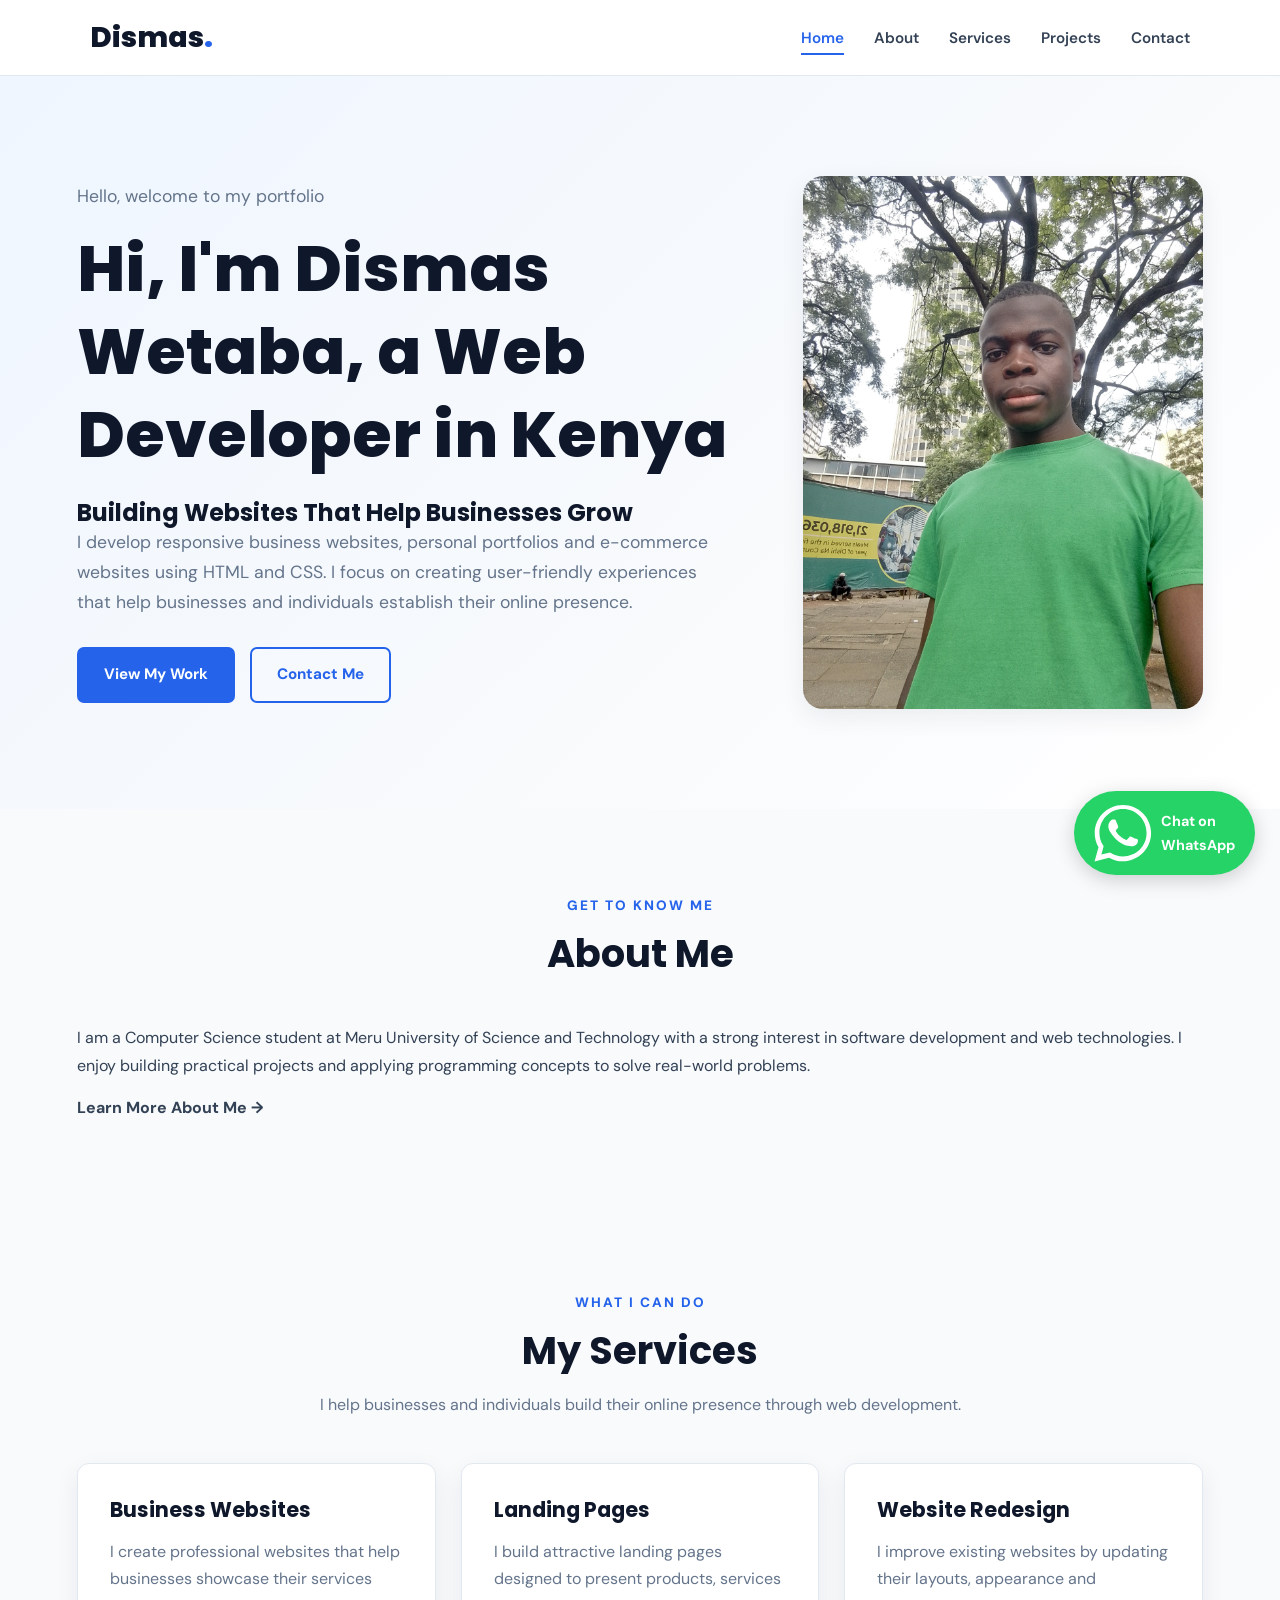
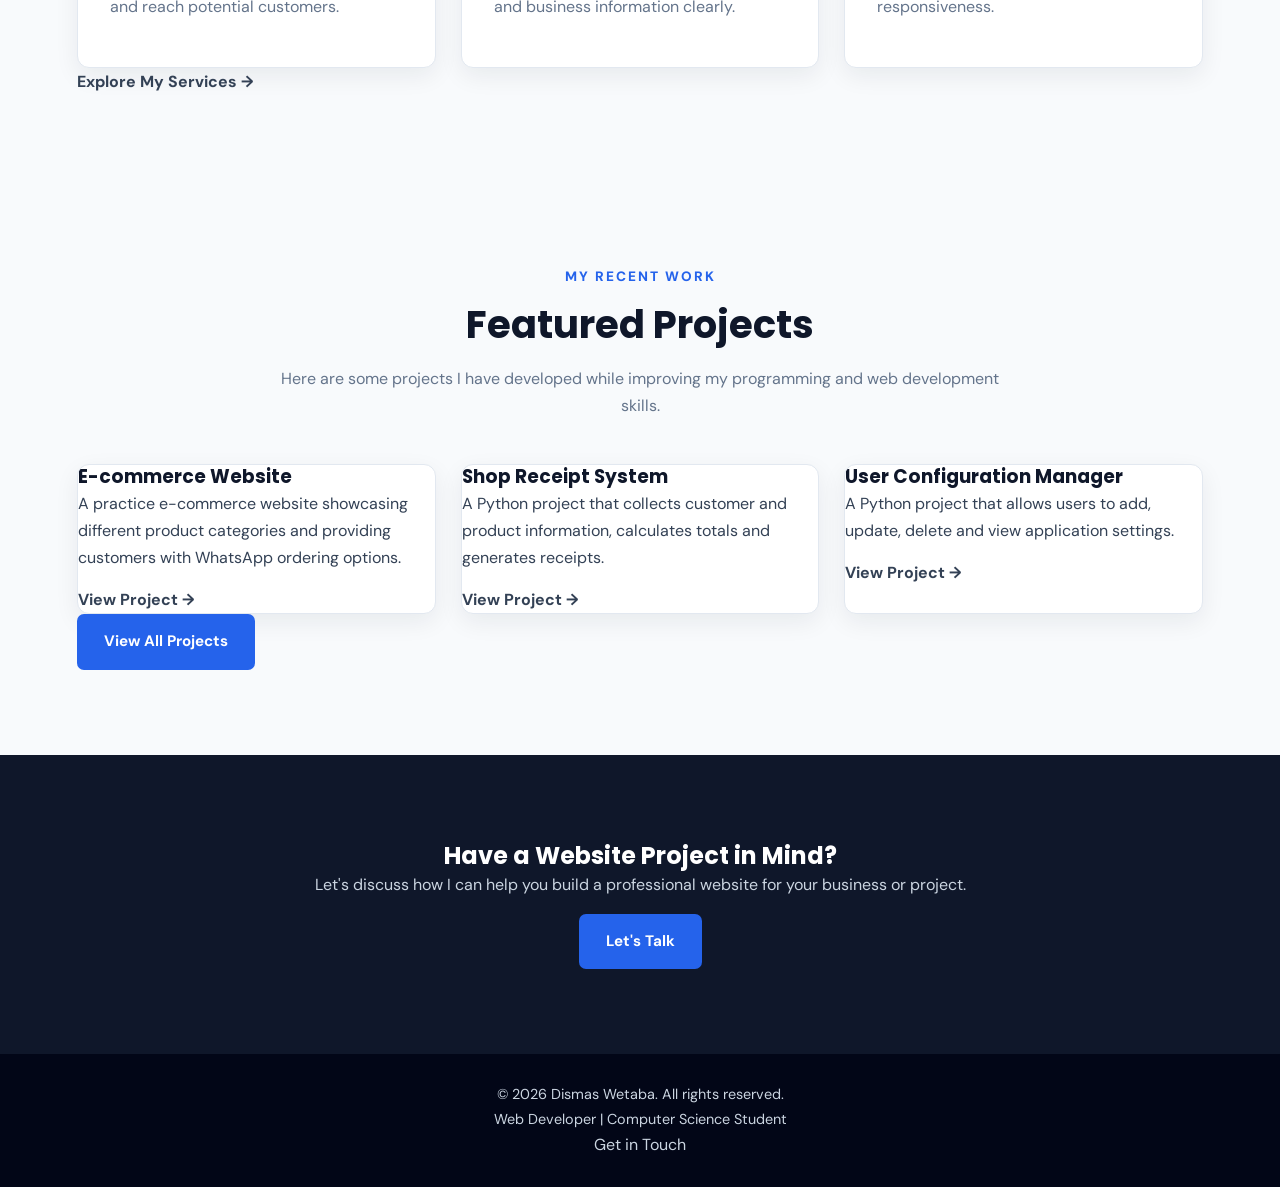
==== commit fae616d0: "Made my website apear in ai search results" ====
--- a/index.html
+++ b/index.html
@@ -6,13 +6,15 @@
     <meta name="viewport" content="width=device-width, initial-scale=1.0">
 
     <meta name="description"
-          content="Dismas Wetaba is a web developer and Computer Science student building responsive, user-friendly websites for businesses and individuals.">
+          content="Dismas Wetaba is a web developer in kenya building responsive websites and practical web solutions for businesses.">
 
     <meta name="author" content="Dismas Wetaba">
 
-    <title>Dismas Wetaba | Web Developer</title>
+    <title>Dismas Wetaba | Web Developer in Kenya </title>
 
     <link rel="stylesheet" href="styles.css">
+    <meta name="google-site-verification" content="jByCZjXKcMCZrXJi8QnA4oHCQrRqmuahsDc0HQv2fjs" />
+
 </head>
 
 <body>
@@ -50,15 +52,16 @@
                 <p class="hero-greeting">Hello, welcome to my portfolio</p>
 
                 <h1>
-                    Hi, I'm <span>Dismas Wetaba</span>
+                    Hi, I'm <span>Dismas Wetaba</span>, a Web Developer in Kenya
                 </h1>
 
-                <h2>Web Developer</h2>
+                <h2>Building Websites That Help Businesses Grow</h2>
 
                 <p class="hero-description">
-                    I build clean, responsive and user-friendly websites
-                    that help businesses and individuals establish
-                    their online presence.
+    I develop responsive business websites, personal portfolios
+    and e-commerce websites using HTML and CSS. I focus on
+    creating user-friendly experiences that help businesses
+    and individuals establish their online presence.
                 </p>
 
                 <div class="hero-buttons">
@@ -106,8 +109,8 @@
                 programming concepts to solve real-world problems.
             </p>
 
-            <a href="about.html" class="text-link">
-                Learn More About Me →
+            <a href="about1.html" class="text-link">
+                <strong>Learn More About Me →</strong>
             </a>
 
         </section>
@@ -172,8 +175,8 @@
             </div>
 
 
-            <a href="services1.html" class="text-link">
-                Explore My Services →
+            <a  href="services1.html" class="text-link">
+                <strong> Explore My Services → </strong>
             </a>
 
         </section>
@@ -211,7 +214,7 @@
                     <a href="https://dismaswetaba.github.io/e_comerce_website/"
                        target="_blank"
                        rel="noopener noreferrer">
-                        View Project →
+                        <strong>View Project → </strong>
                     </a>
 
                 </article>
@@ -230,7 +233,7 @@
                     <a href="https://github.com/dismaswetaba/shop-receipt-system/"
                        target="_blank"
                        rel="noopener noreferrer">
-                        View Project →
+                        <strong>View Project →</strong>
                     </a>
 
                 </article>
@@ -248,16 +251,16 @@
                     <a href="https://github.com/dismaswetaba/user-configuration-manager/"
                        target="_blank"
                        rel="noopener noreferrer">
-                        View Project →
-                    </a>
-
-                </article>
-
-            </div>
-
-
-            <a href="projects1.html" class="text-link">
-                View All Projects →
+                        <strong>View Project → </strong>
+                    </a>
+
+                </article>
+
+            </div>
+
+
+            <a class="btn btn-primary"  href="projects1.html" class="text-link">
+                View All Projects 
             </a>
 
         </section>
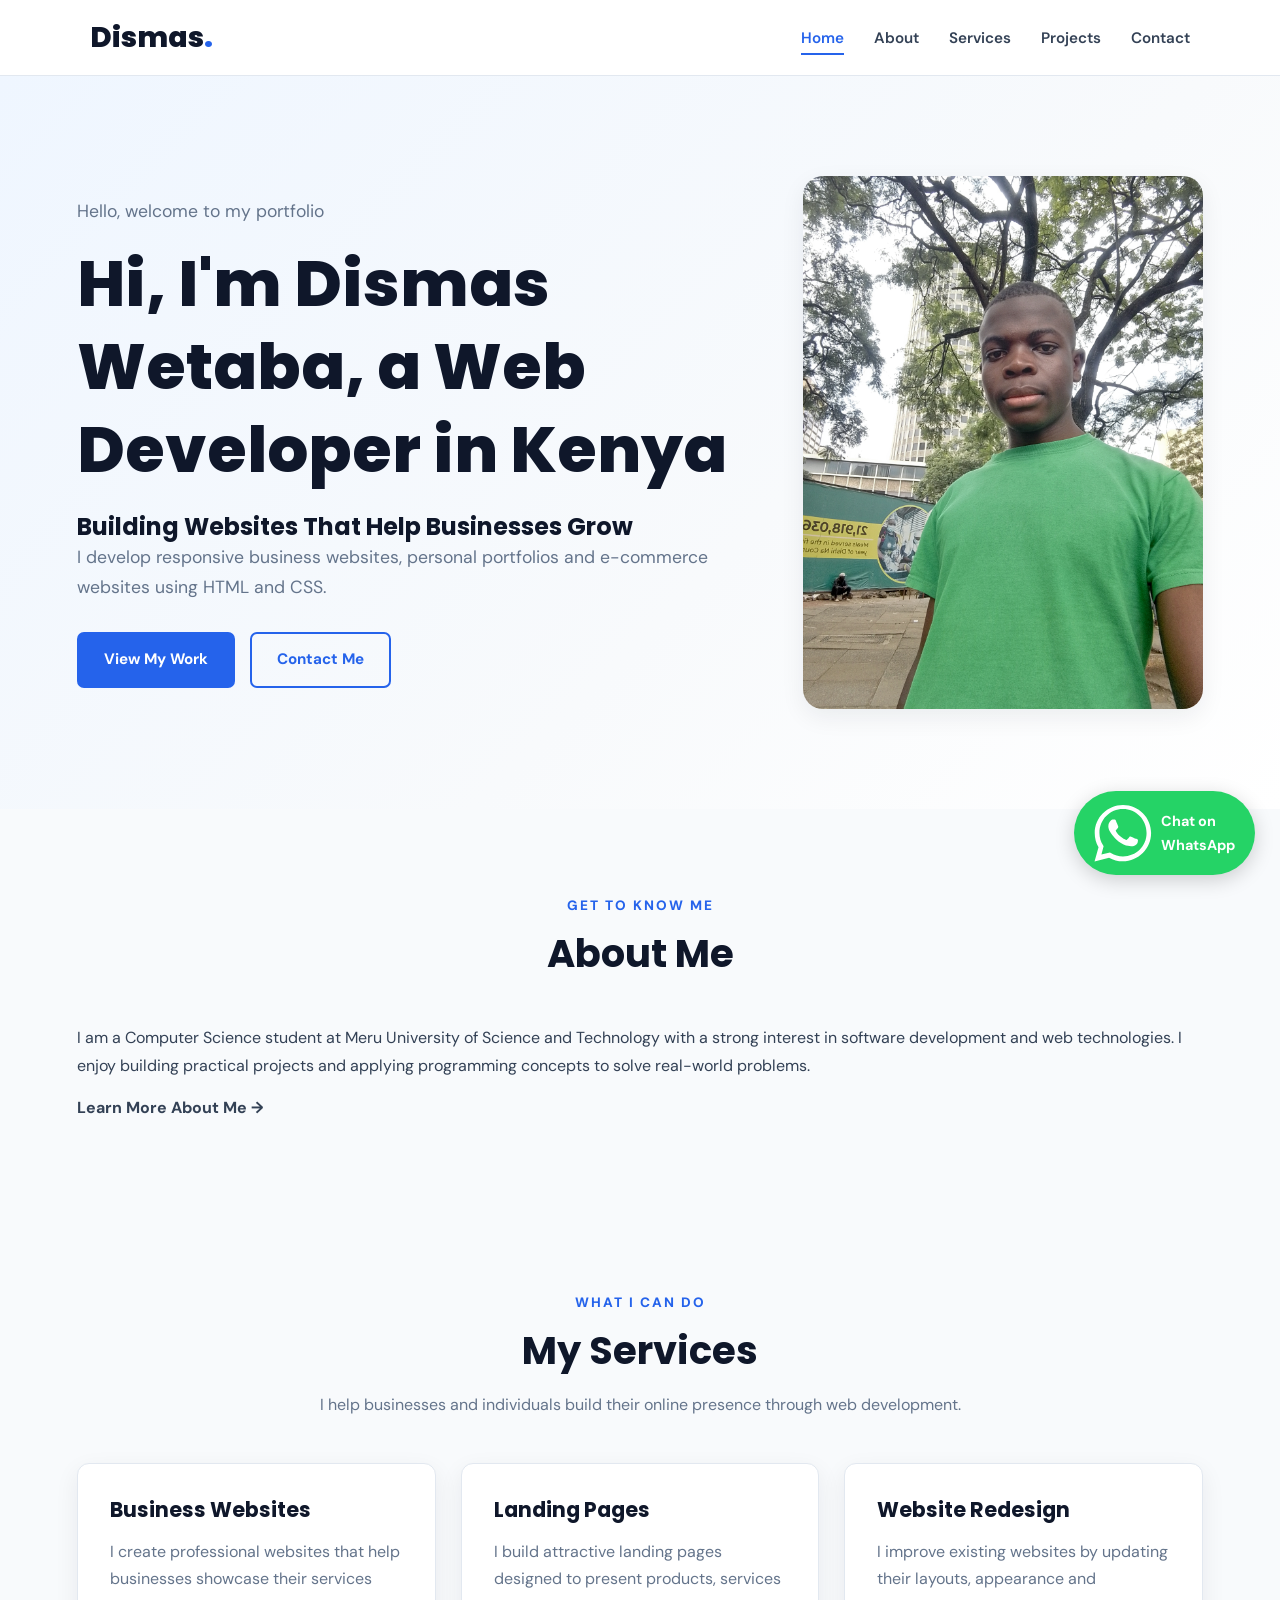
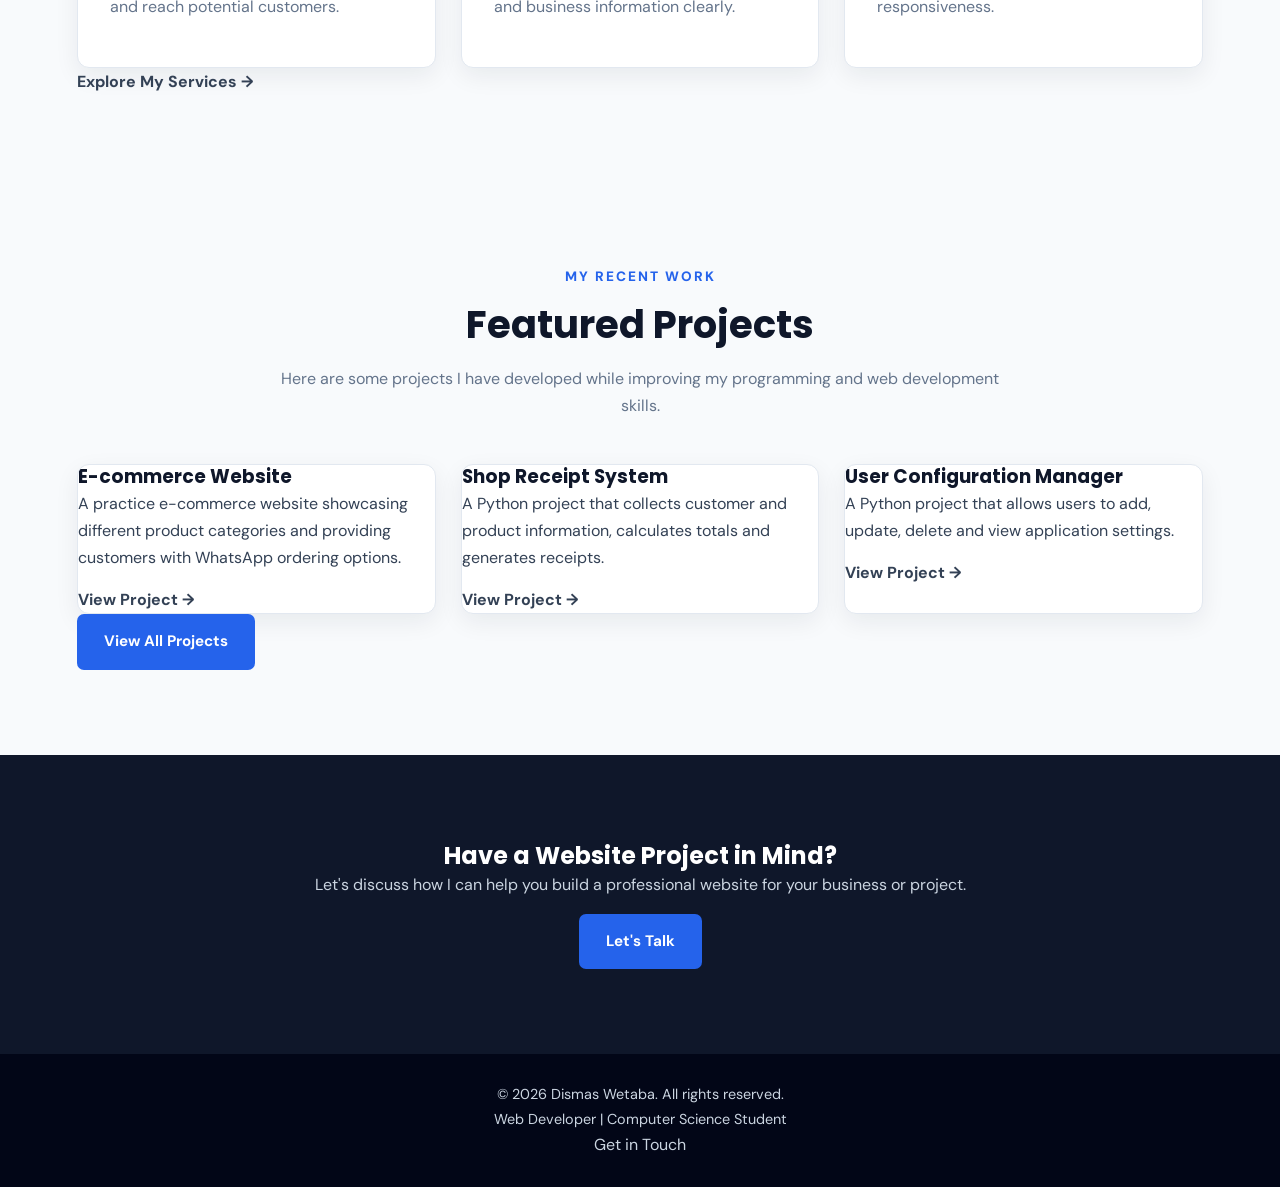
==== commit 78d75a71: "Fixed image apearance problem." ====
--- a/index.html
+++ b/index.html
@@ -59,9 +59,7 @@
 
                 <p class="hero-description">
     I develop responsive business websites, personal portfolios
-    and e-commerce websites using HTML and CSS. I focus on
-    creating user-friendly experiences that help businesses
-    and individuals establish their online presence.
+    and e-commerce websites using HTML and CSS.
                 </p>
 
                 <div class="hero-buttons">
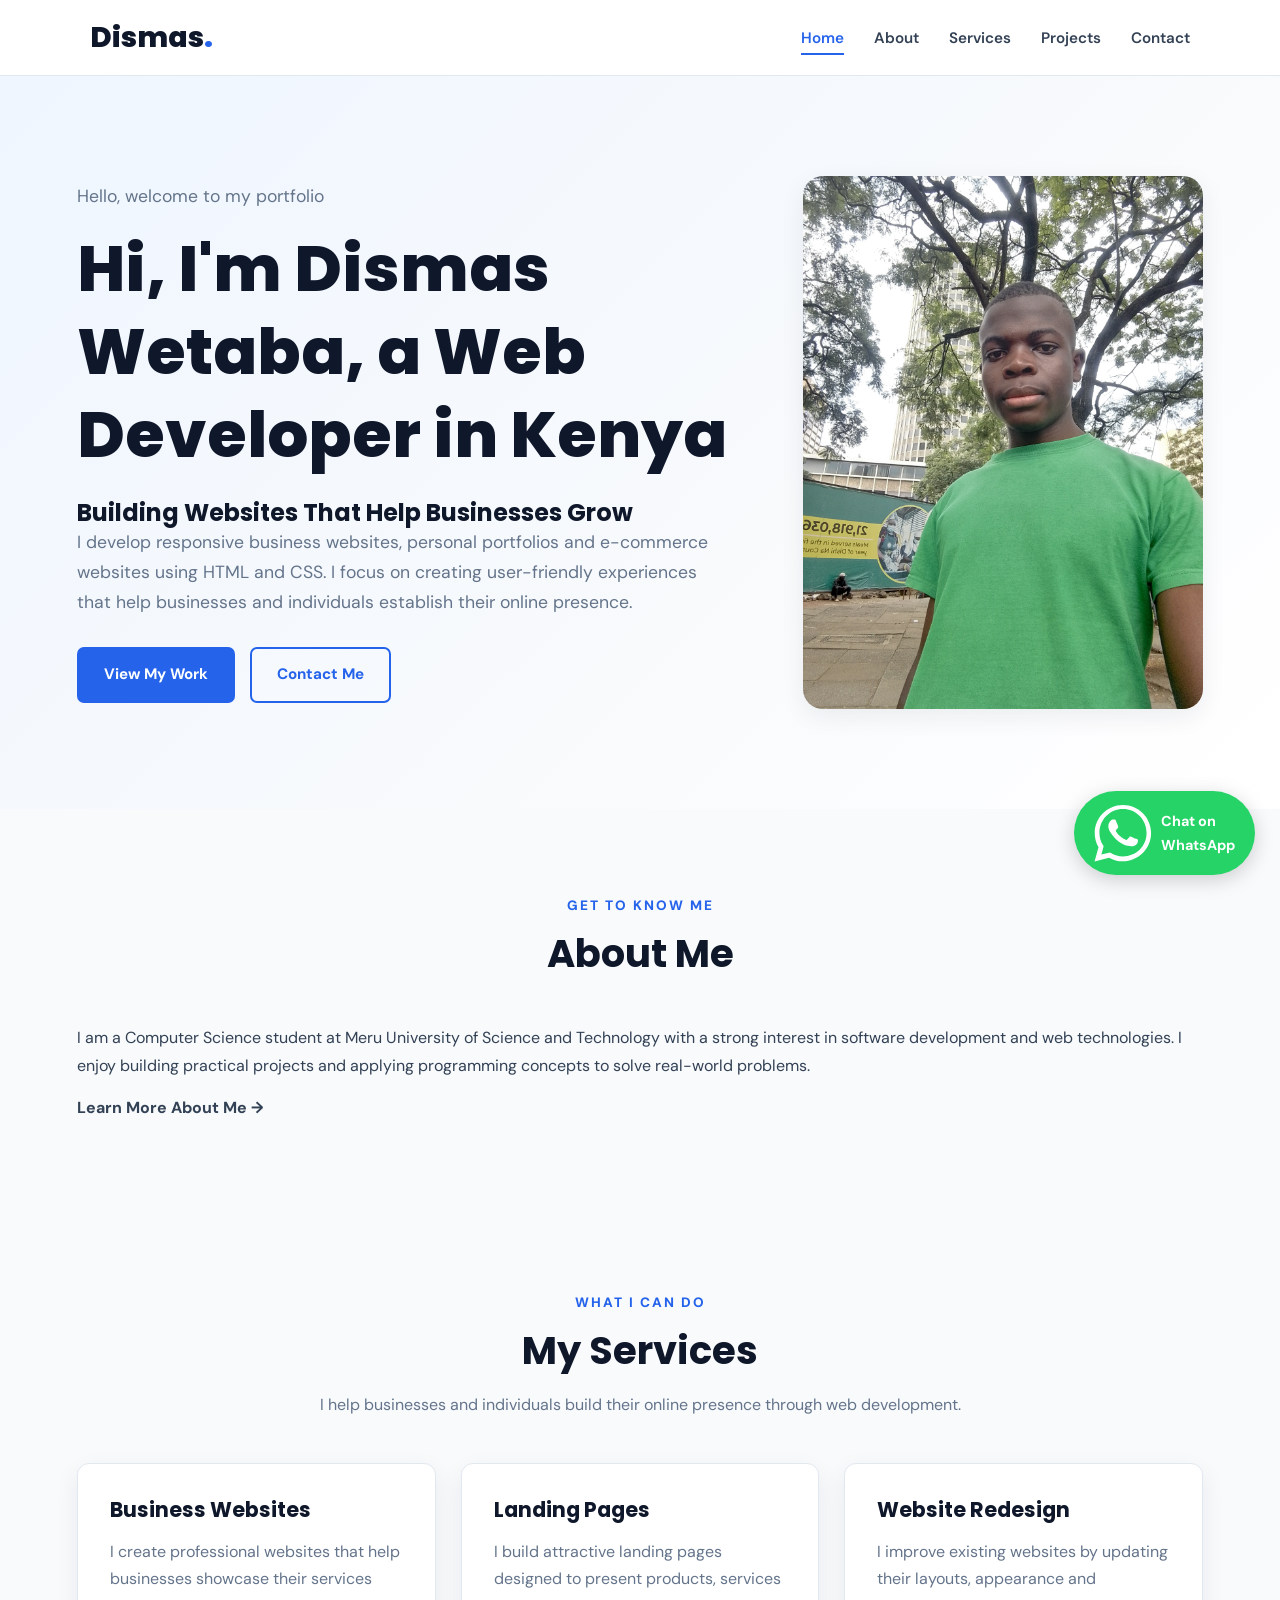
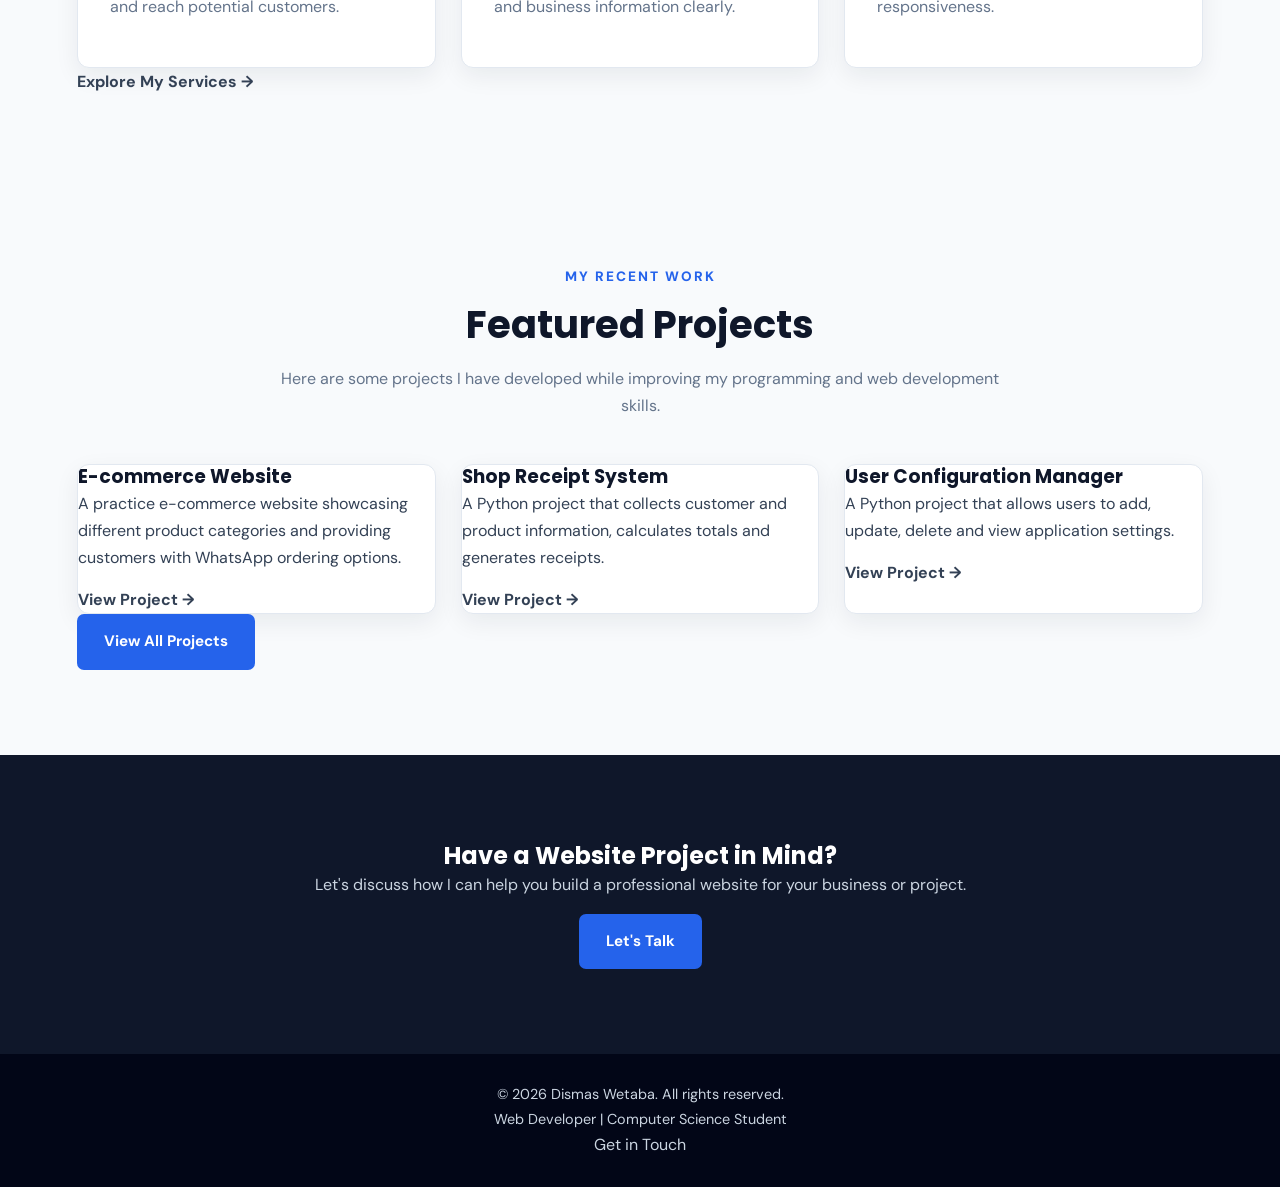
==== commit fac19788: "Fixed image mobile responsive" ====
--- a/index.html
+++ b/index.html
@@ -58,8 +58,10 @@
                 <h2>Building Websites That Help Businesses Grow</h2>
 
                 <p class="hero-description">
-    I develop responsive business websites, personal portfolios
-    and e-commerce websites using HTML and CSS.
+                I develop responsive business websites, personal portfolios
+                and e-commerce websites using HTML and CSS. I focus on
+                creating user-friendly experiences that help businesses
+                and individuals establish their online presence.
                 </p>
 
                 <div class="hero-buttons">
--- a/styles.css
+++ b/styles.css
@@ -1217,4 +1217,55 @@
         bottom: 12px;
     }
 
+}
+@media (max-width: 768px) {
+
+.hero {
+    flex-direction: column;
+    text-align: center;
+    gap: 30px;
+    padding: 40px 20px;
+}
+
+.hero-content {
+    width: 100%;
+}
+
+.hero-image {
+    width: 85%;
+    max-width: 320px;
+    margin: 0 auto;
+}
+
+.hero-image img {
+    width: 100%;
+    height: auto;
+    aspect-ratio: 4 / 5;
+    object-fit: cover;
+}
+
+.hero-buttons {
+    justify-content: center;
+    flex-wrap: wrap;
+}
+
+}
+
+/* SMALL PHONES */
+
+@media (max-width: 480px) {
+
+.hero {
+    padding: 30px 15px;
+}
+
+.hero-image {
+    width: 90%;
+    max-width: 300px;
+}
+
+.hero-content h1 {
+    font-size: 2rem;
+}
+
 }
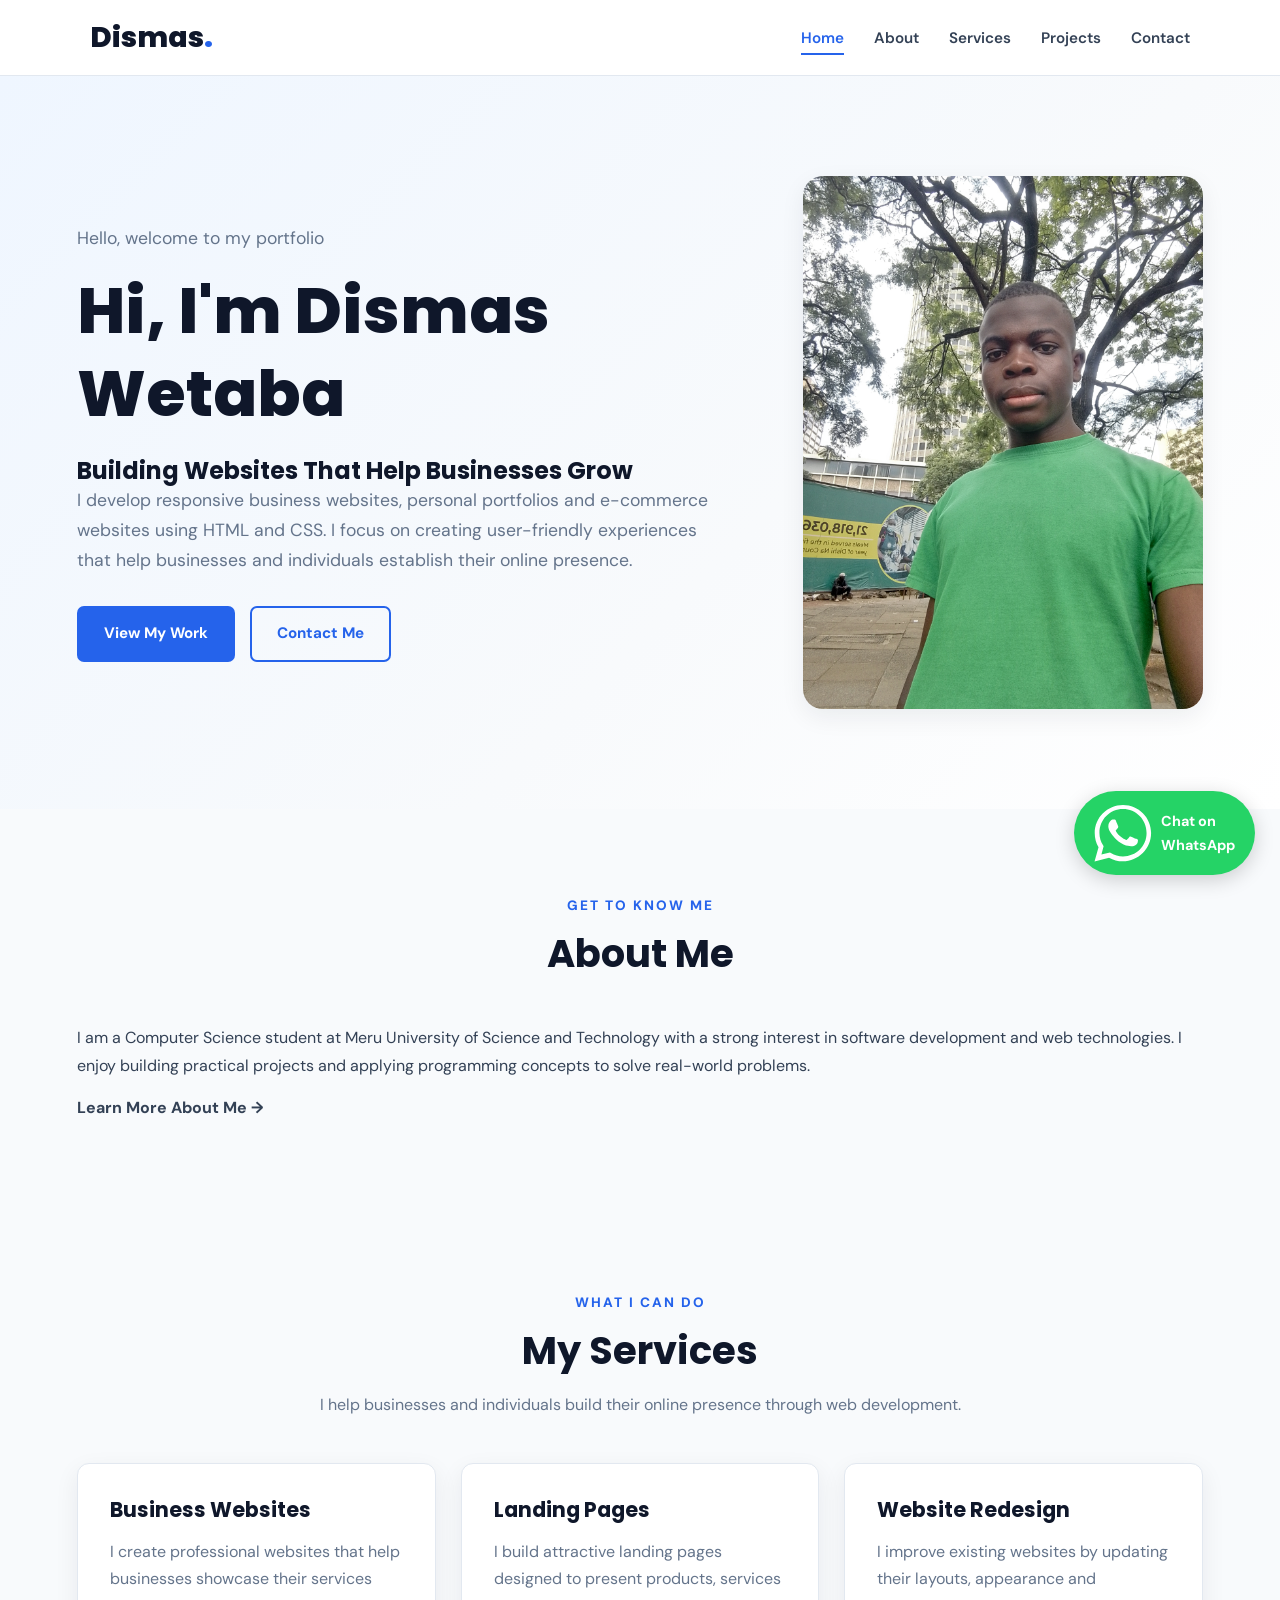
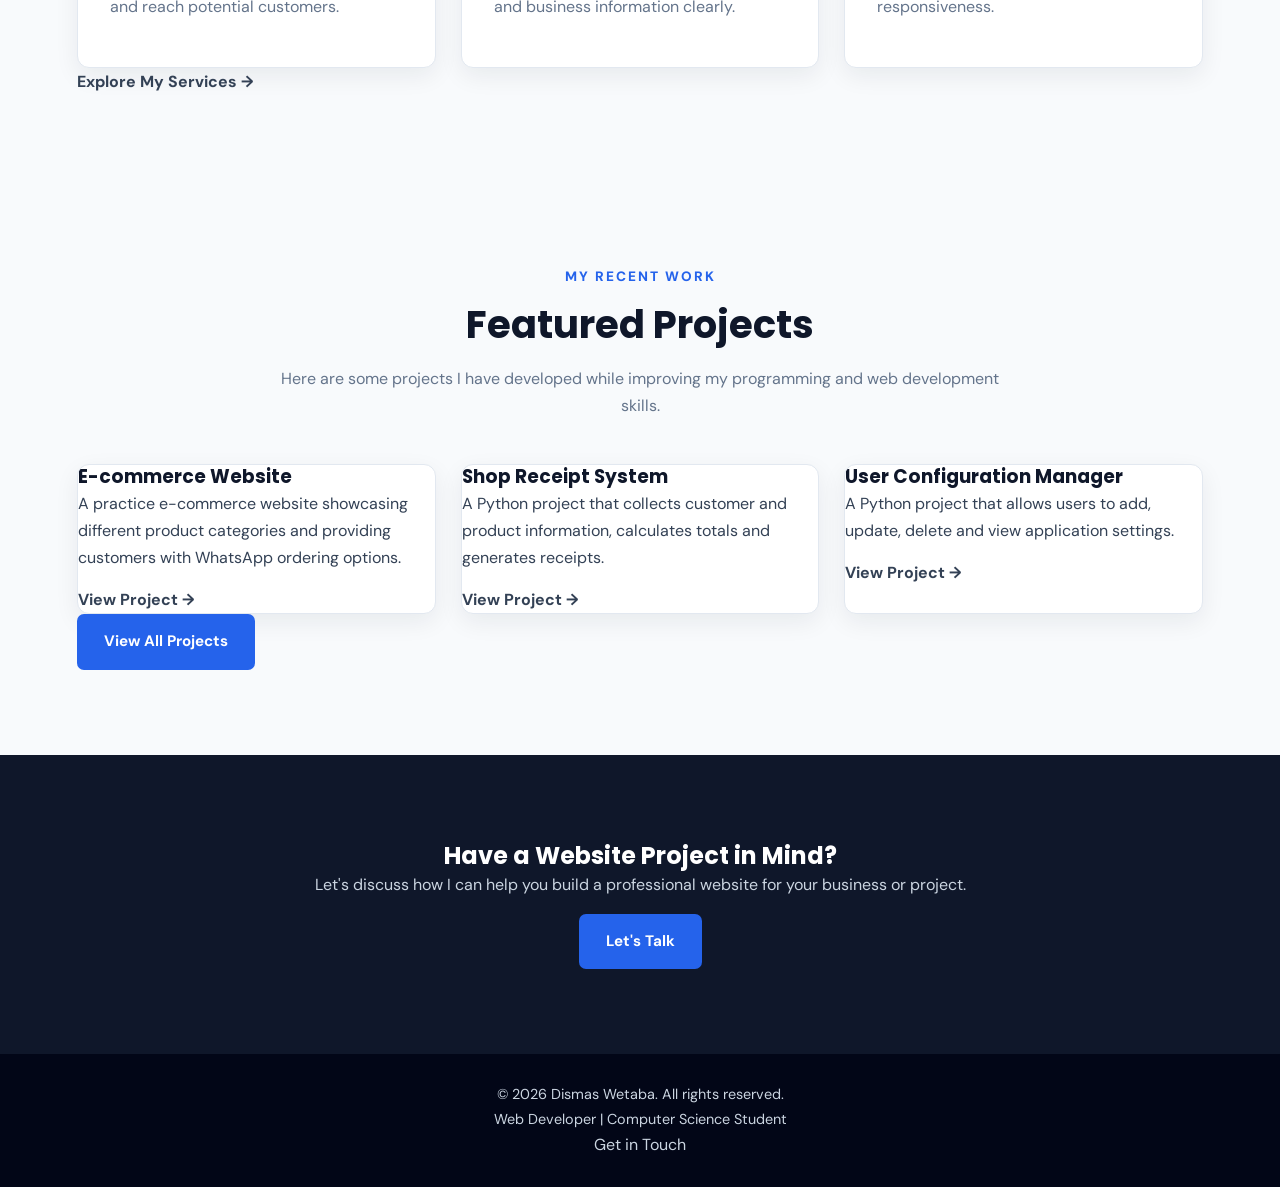
==== commit 28b084d1: "fixed hero image problem on phone" ====
--- a/index.html
+++ b/index.html
@@ -52,7 +52,7 @@
                 <p class="hero-greeting">Hello, welcome to my portfolio</p>
 
                 <h1>
-                    Hi, I'm <span>Dismas Wetaba</span>, a Web Developer in Kenya
+                    Hi, I'm <span>Dismas Wetaba</span>
                 </h1>
 
                 <h2>Building Websites That Help Businesses Grow</h2>
